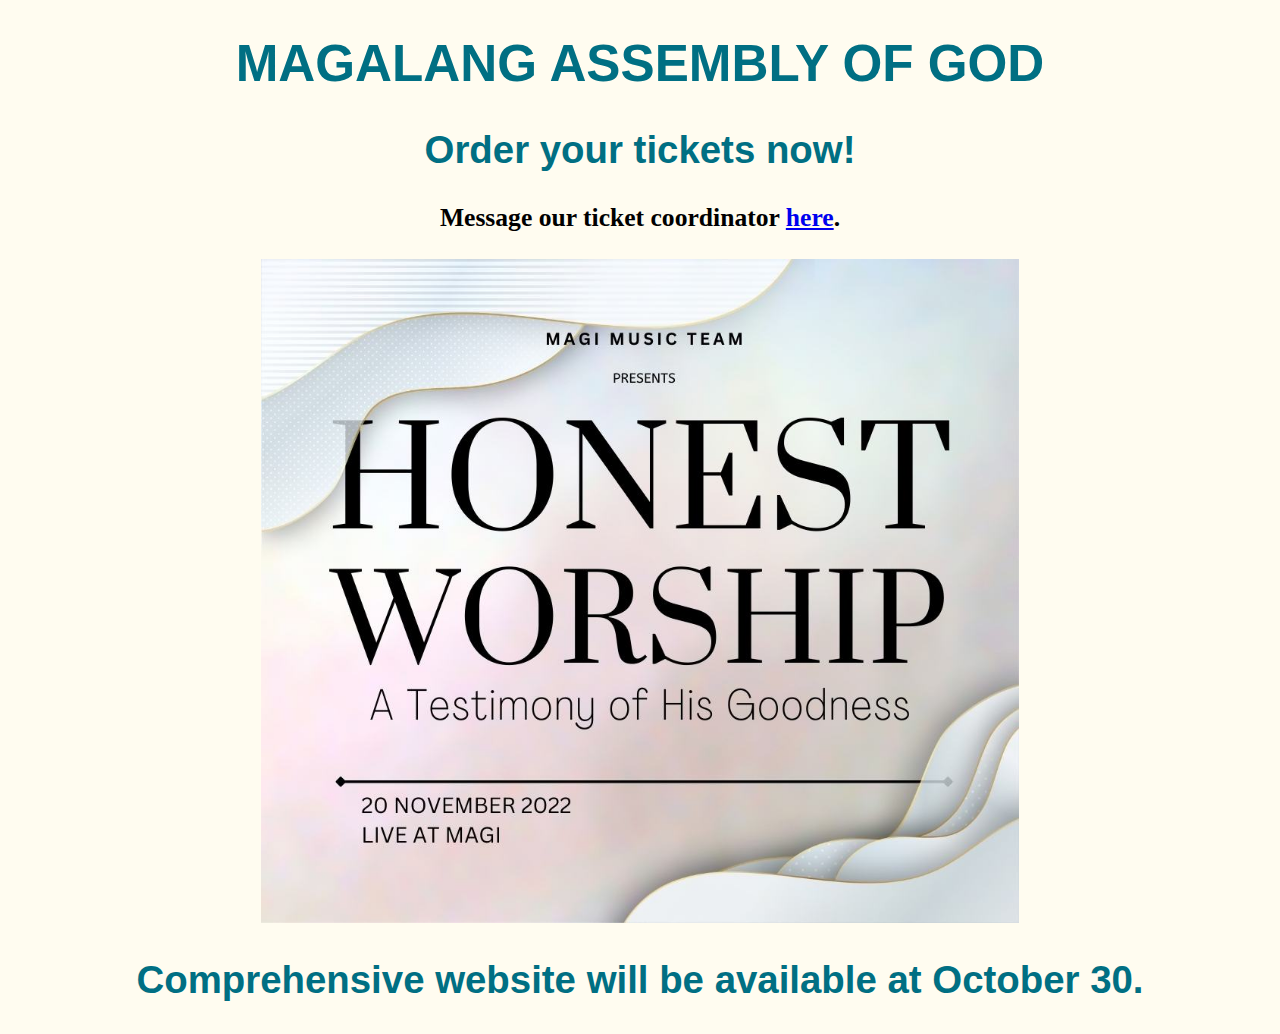
==== index.html @ 2e5ca47b "initial links" ====
<!DOCTYPE html>
<html lang="en">
<head>
  <link rel="stylesheet" href="styles.css">
  <link rel="icon" type="image/x-icon" href="./home page assets/favicon.ico">
  <meta http-equiv="X-UA-Compatible" content="IE=edge">
  <meta charset="UTF-8" name="viewport" content="width=device-width, initial-scale=1.0">
  <title>Magalang A/G</title>
</head>
<body>
    <h1>MAGALANG ASSEMBLY OF GOD</h1>
    <h2>Order your tickets now!</h2>
    <h3>Message our ticket coordinator <a href="https://www.facebook.com/syrah.sagun" target="_blank">here</a>.</h3>
    <p style="text-align:center;"><img src="./home page assets/concert.jpg" alt="concert title poster" style="max-width: 60%;height: auto;"></p>
    <h2>Comprehensive website will be available at October 30.</h2>
</body>
</html>
---- styles.css ----
body {
    background-color: rgb(255, 252, 240);
}

h1 {
    text-align: center;
    font-family: Arial, Helvetica, sans-serif;
    color: rgb(0, 111, 131);
    font-size: 4vmax;
    max-height: min-content;
    padding-top: 0%;
}

h2 {
    text-align: center;
    font-family: Arial, Helvetica, sans-serif;
    color: rgb(0, 111, 131);
    font-size: 3vmax;
}

h3 {
    text-align: center;
    font-family:'Times New Roman', Times, serif;
    font-size: 2vmax;
}
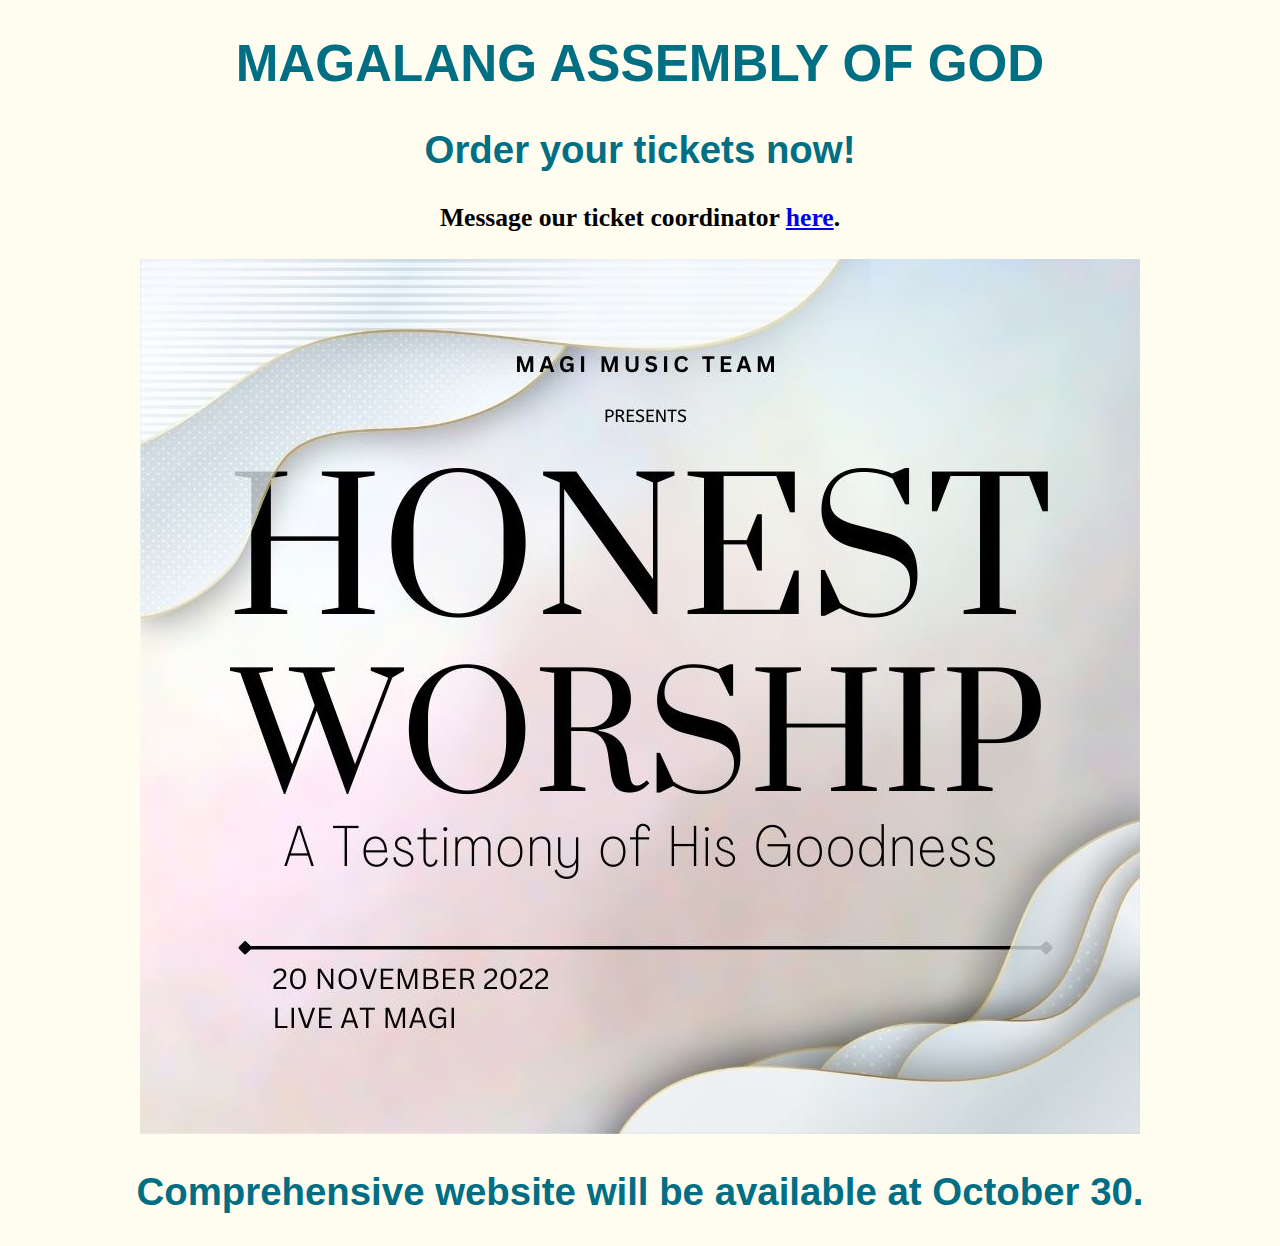
==== commit 55900c70: "resizing concert photo" ====
--- a/index.html
+++ b/index.html
@@ -11,7 +11,7 @@
     <h1>MAGALANG ASSEMBLY OF GOD</h1>
     <h2>Order your tickets now!</h2>
     <h3>Message our ticket coordinator <a href="https://www.facebook.com/syrah.sagun" target="_blank">here</a>.</h3>
-    <p style="text-align:center;"><img src="./home page assets/concert.jpg" alt="concert title poster" style="max-width: 60%;height: auto;"></p>
+    <p style="text-align:center;"><img src="./home page assets/concert.jpg" alt="concert title poster" style="max-width: 80%;height: auto;"></p>
     <h2>Comprehensive website will be available at October 30.</h2>
 </body>
 </html>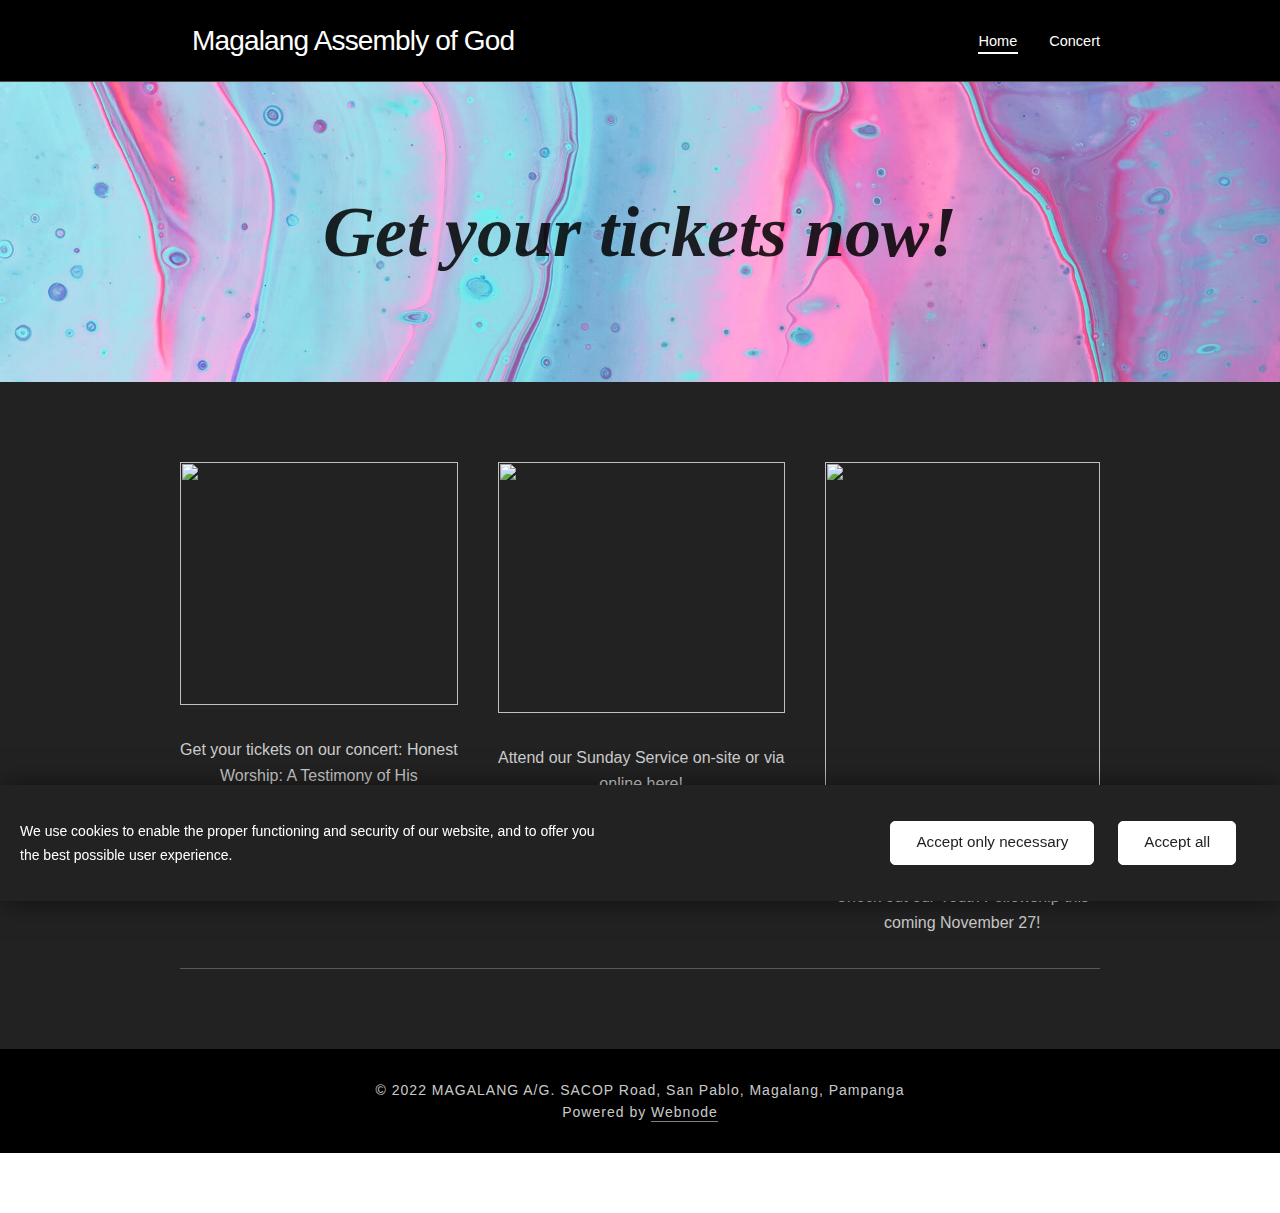
==== commit a18401b7: "webnode initial integration" ====
--- a/index.html
+++ b/index.html
@@ -1,17 +1,292 @@
 <!DOCTYPE html>
-<html lang="en">
-<head>
-  <link rel="stylesheet" href="styles.css">
-  <link rel="icon" type="image/x-icon" href="./home page assets/favicon.ico">
-  <meta http-equiv="X-UA-Compatible" content="IE=edge">
-  <meta charset="UTF-8" name="viewport" content="width=device-width, initial-scale=1.0">
-  <title>Magalang A/G</title>
-</head>
-<body>
-    <h1>MAGALANG ASSEMBLY OF GOD</h1>
-    <h2>Order your tickets now!</h2>
-    <h3>Message our ticket coordinator <a href="https://www.facebook.com/syrah.sagun" target="_blank">here</a>.</h3>
-    <p style="text-align:center;"><img src="./home page assets/concert.jpg" alt="concert title poster" style="max-width: 80%;height: auto;"></p>
-    <h2>Comprehensive website will be available at October 30.</h2>
-</body>
-</html>+<!-- saved from url=(0034)https://magalang-a-g.webnode.page/ -->
+<html class="js sizes srcset pc webpalpha webp webp-alpha webp-animation webp-lossless" prefix="og: https://ogp.me/ns#" lang="en"><head><meta http-equiv="Content-Type" content="text/html; charset=UTF-8"><link rel="preconnect" href="https://d1di2lzuh97fh2.cloudfront.net/" crossorigin=""><link rel="preconnect" href="https://fonts.gstatic.com/" crossorigin=""><link rel="icon" href="https://d1di2lzuh97fh2.cloudfront.net/files/2d/2di/2div3h.svg?ph=beb820849d" type="image/svg+xml" sizes="any"><link rel="icon" href="https://d1di2lzuh97fh2.cloudfront.net/files/07/07f/07fzq8.svg?ph=beb820849d" type="image/svg+xml" sizes="16x16"><link rel="icon" href="https://d1di2lzuh97fh2.cloudfront.net/files/1j/1j3/1j3767.ico?ph=beb820849d"><link rel="apple-touch-icon" href="https://d1di2lzuh97fh2.cloudfront.net/files/1j/1j3/1j3767.ico?ph=beb820849d"><link rel="icon" href="https://d1di2lzuh97fh2.cloudfront.net/files/1j/1j3/1j3767.ico?ph=beb820849d">
+    <link rel="preconnect" href="https://use.typekit.net/" crossorigin="">
+    <meta http-equiv="X-UA-Compatible" content="IE=edge">
+    <title></title>
+    <meta name="viewport" content="width=device-width,initial-scale=1,viewport-fit=cover">
+    <meta name="msapplication-tap-highlight" content="no">
+    <link href="./magalang-a-g.webnode.page_files/01jdub.css" rel="stylesheet">
+    <link href="./magalang-a-g.webnode.page_files/2n7sbq.css" media="screen and (min-width:37.5em)" rel="stylesheet">
+    <link href="./magalang-a-g.webnode.page_files/40gzha.css" rel="stylesheet">
+    <link href="./magalang-a-g.webnode.page_files/1fw25g.css" media="screen and (min-width:37.5em)" rel="stylesheet">
+    <link href="./magalang-a-g.webnode.page_files/0smdfu.css" media="print" rel="stylesheet">
+    <link rel="stylesheet" href="./magalang-a-g.webnode.page_files/2a8579.css" data-wnd_color_scheme_file=""><link rel="stylesheet" href="./magalang-a-g.webnode.page_files/10twrm.css" data-wnd_color_scheme_desktop_file="" media="screen and (min-width:37.5em)"><link rel="stylesheet" href="./magalang-a-g.webnode.page_files/2rdzz2.css" data-wnd_additive_color_file=""><link rel="stylesheet" href="./magalang-a-g.webnode.page_files/08as3i.css" data-wnd_typography_file=""><link rel="stylesheet" href="./magalang-a-g.webnode.page_files/3ulejo.css" data-wnd_typography_desktop_file="" media="screen and (min-width:37.5em)"><script>function loadDesktopCSS(){if(!desktopStylesLoaded&&window.innerWidth>=600){for(var e=0,d=document.querySelectorAll('head > link[href*="css"][media="screen and (min-width:37.5em)"]');e<d.length;e++)d[e].removeAttribute("disabled");desktopStylesLoaded=!0}}var desktopStylesLoaded=!1;loadDesktopCSS(),window.addEventListener("resize",loadDesktopCSS)</script>
+    <link rel="stylesheet" href="./magalang-a-g.webnode.page_files/qxt1mdt.css">
+<link rel="preload stylesheet" href="https://d1di2lzuh97fh2.cloudfront.net/files/2a/2as/2aslzg.css?ph=beb820849d" as="style"><meta name="description" content="Get your tickets on our concert: Honest Worship: A Testimony of His Goodness!"><meta name="keywords" content=""><meta name="generator" content="Webnode 2"><meta name="apple-mobile-web-app-capable" content="yes"><meta name="apple-mobile-web-app-status-bar-style" content="black"><meta name="format-detection" content="telephone=no">
+
+<meta property="og:url" content="https://magalang-a-g.webnode.page/"><meta property="og:type" content="article"><meta property="og:description" content="Get your tickets on our concert: Honest Worship: A Testimony of His Goodness!"><meta property="og:image" content="https://beb820849d.cbaul-cdnwnd.com/993fa27e1828ef05e10710525726c12c/200000008-e4a70e4a71/700/concert.jpg?ph=beb820849d"><meta property="og:article:published_time" content="2022-11-14T00:00:00+0100"><meta name="robots" content="noindex,nofollow"><link rel="canonical" href="https://magalang-a-g.webnode.page/"><script>window.checkAndChangeSvgColor=function(c){try{var a=document.getElementById(c);if(a){c=[["border","borderColor"],["outline","outlineColor"],["color","color"]];for(var h,b,d,f=[],e=0,m=c.length;e<m;e++)if(h=window.getComputedStyle(a)[c[e][1]].replace(/\s/g,"").match(/^rgb[a]?\(([0-9]{1,3}),([0-9]{1,3}),([0-9]{1,3})/i)){b="";for(var g=1;3>=g;g++)b+=("0"+parseInt(h[g],10).toString(16)).slice(-2);"0"===b.charAt(0)&&(d=parseInt(b.substr(0,2),16),d=Math.max(16,d),b=d.toString(16)+b.slice(-4));f.push(c[e][0]+"="+b)}if(f.length){var k=a.getAttribute("data-src"),l=k+(0>k.indexOf("?")?"?":"&")+f.join("&");a.src!=l&&(a.src=l,a.outerHTML=a.outerHTML)}}}catch(n){}};</script></head>
+<body class="l layout wt-home ac-h ac-i l-default l-d-none b-btn-sq b-btn-s-l b-btn-dn b-btn-bw-1 img-d-n img-t-o img-h-z line-solid b-e-ds lbox-d c-s-n wnd-free-bar-fixed wnd-fe desktop mm-mono">
+
+<div class="wnd-page l-page cs-gray ac-none t-btn-fw-l t-nav-fw-l t-pd-fw-l">
+    <div id="wrapper" class="l-w t cf t-38">
+        <div class="l-bg cf">
+            <div class="s-bg-l">
+                
+                
+            </div>
+            <div class="s-bg-l s-bg-lo"></div>
+        </div>
+        <header class="l-h cf">
+            <div class="sw section-wrapper cf">
+	<div class="sw-c section-wrapper-content cf"><section class="s s-hn s-hn-default wnd-mt-classic wnd-na-c logo-classic sc-m wnd-background-solid wnd-w-narrow wnd-nh-m hm-hidden wnd-nav-border wnd-nav-sticky menu-default-underline-grow">
+	<div class="s-w">
+		<div class="s-o">
+
+			<div class="s-bg">
+				<div class="s-bg-l wnd-background-solid" style="background-color:#000000">
+                    
+					
+				</div>
+				<div class="s-bg-l s-bg-lo"></div>
+			</div>
+
+			<div class="h-w h-f wnd-fixed" style="top: 0px; position: static;">
+
+				<div class="n-l">
+					<div class="s-c">
+						<div class="logo-block">
+							<div class="b b-l logo logo-default logo-nb brandon-grotesque logo-28 wnd-logo-with-text wnd-iar-1-1 b-ls-l" id="wnd_LogoBlock_829338160" data-wnd_mvc_type="wnd.fe.LogoBlock">
+	<div class="b-l-c logo-content">
+		
+
+			<div class="b-l-image logo-image">
+				<div class="b-l-image-w logo-image-cell">
+                    <picture><source type="image/webp" srcset="https://beb820849d.cbaul-cdnwnd.com/993fa27e1828ef05e10710525726c12c/200000003-1ac1e1ac20/450/ag%20logo.webp?ph=beb820849d 450w, https://beb820849d.cbaul-cdnwnd.com/993fa27e1828ef05e10710525726c12c/200000003-1ac1e1ac20/700/ag%20logo.webp?ph=beb820849d 500w, https://beb820849d.cbaul-cdnwnd.com/993fa27e1828ef05e10710525726c12c/200000003-1ac1e1ac20/ag%20logo.webp?ph=beb820849d 500w" sizes="(min-width: 600px) 450px, (min-width: 360px) calc(100vw * 0.8), 100vw"><img src="./magalang-a-g.webnode.page_files/ag logo.png" alt="" width="500" height="500" class="wnd-logo-img"></picture>
+				</div>
+			</div>
+
+			
+
+			<div class="b-l-br logo-br"></div>
+
+			<div class="b-l-text logo-text-wrapper">
+				<div class="b-l-text-w logo-text">
+					<span class="b-l-text-c logo-text-cell">Magalang Assembly of God</span>
+				</div>
+			</div>
+
+		
+	</div>
+</div>
+						</div>
+						<div class="cart-and-mobile">
+							
+
+                            
+
+							<div id="menu-mobile">
+								<a href="https://magalang-a-g.webnode.page/#" id="menu-submit"><span></span>Menu</a>
+							</div>
+						</div>
+
+						<div id="menu-slider">
+							<div id="menu-block">
+								<nav id="menu" data-align="centered" class="centered" data-type="sliding"><div class="menu-font menu-wrapper">
+	<a href="https://magalang-a-g.webnode.page/#" class="menu-close" rel="nofollow" title="Close Menu"></a>
+	<ul class="level-1">
+		<li class="wnd-active wnd-homepage">
+			<a class="menu-item" href="https://agmagalang.live"><span class="menu-item-text">Home</span></a>
+			
+		</li><li>
+			<a class="menu-item" href="https://concert.agmagalang.live"><span class="menu-item-text">Concert</span></a>
+			
+		</li>
+	</ul>
+	<span class="more-text">More</span>
+</div></nav>
+							</div>
+						</div>
+
+					</div>
+				</div>
+
+			</div>
+
+		</div>
+	</div>
+</section></div>
+</div>
+        </header>
+        <main class="l-m cf">
+            <div class="sw section-wrapper cf">
+	<div class="sw-c section-wrapper-content cf"><section class="s s-hm s-hm-hidden wnd-h-hidden cf sc-w   hn-default"></section><section class="s s-hc s-hc-claim cf sc-ml wnd-background-image  wnd-w-default wnd-s-normal wnd-hh-auto wnd-p-cc">
+	<div class="s-w cf">
+		<div class="s-o cf">
+			<div class="s-bg cf">
+				<div class="s-bg-l wnd-background-image fx-none bgpos-center-center bgatt-scroll">
+                    <picture><img src="./magalang-a-g.webnode.page_files/3k409z.jpg" width="1920" height="1194" alt="" loading="lazy"></picture>
+					
+				</div>
+				<div class="s-bg-l s-bg-lo"></div>
+			</div>
+			<div class="s-c cf">
+				<div class="s-hc-c">
+					<h1 class="s-hc-claim claim i-a"><span class="sit b claim-default claim-nb literata claim-72">
+	<span class="sit-w"><span class="sit-c"><strong><em>Get your tickets now!</em></strong></span></span>
+</span></h1>
+				</div>
+			</div>
+		</div>
+	</div>
+</section><section class="s s-basic cf sc-d   wnd-w-narrow wnd-s-normal wnd-h-auto">
+	<div class="s-w cf">
+		<div class="s-o cf">
+			<div class="s-bg cf">
+				<div class="s-bg-l">
+                    
+					
+				</div>
+				<div class="s-bg-l s-bg-lo"></div>
+			</div>
+			<div class="s-c cf">
+				<div class="content ez cf">
+	<div class="ez-c"><div class="column-wrapper cw cf">
+	<div class="cw-c cf"><div class="column-content c cf pr pr-0 pr-150" style="width:33.093%;">
+	<div class="c-c cf"><div class="b-img b-img-link b b-s cf wnd-orientation-landscape wnd-type-image img-s-n" style="margin-left:0;margin-right:0;" id="wnd_ImageBlock_201312616">
+    <a class="b-img-a" title="" href="https://magalang-a-g.webnode.page/concert/">
+        <div class="b-img-w">
+            <div class="b-img-c" style="padding-bottom:87.5%;text-align:center;">
+                <picture><source type="image/webp" srcset="https://beb820849d.cbaul-cdnwnd.com/993fa27e1828ef05e10710525726c12c/200000009-3336b3336c/450/concert.webp?ph=beb820849d 450w, https://beb820849d.cbaul-cdnwnd.com/993fa27e1828ef05e10710525726c12c/200000009-3336b3336c/700/concert.webp?ph=beb820849d 700w, https://beb820849d.cbaul-cdnwnd.com/993fa27e1828ef05e10710525726c12c/200000009-3336b3336c/concert.webp?ph=beb820849d 1000w" sizes="(min-width: 600px) calc(100vw * 0.5), 100vw"><img id="wnd_ImageBlock_201312616_img" src="./magalang-a-g.webnode.page_files/concert.jpg" alt="" width="1000" height="875" loading="lazy" style="top:0%;left:0%;width:100%;height:100%;position:absolute;"></picture>
+				<div class="b-img-embed">
+					</div>
+			</div>
+            <div class="b-img-t"></div>
+	    </div>
+    </a>
+</div><div class="b b-text cf">
+	<div class="b-c b-text-c b-s b-s-t60 b-s-b60 b-cs cf"><p class="wnd-align-center">Get your tickets on our concert: Honest Worship: A Testimony of His Goodness!&nbsp;<br></p></div>
+</div></div>
+</div><div class="column-content c cf pr pr-0 pr-150 pr-320" style="width:34.053%;">
+	<div class="c-c cf"><div class="b-img b-img-link b b-s cf wnd-orientation-landscape wnd-type-image img-s-n" style="margin-left:0;margin-right:0;" id="wnd_ImageBlock_766809331">
+    <a class="b-img-a" title="" href="https://www.facebook.com/MagalangAG/live_videos/" rel="nofollow" target="_blank">
+        <div class="b-img-w">
+            <div class="b-img-c" style="padding-bottom:87.5%;text-align:center;">
+                <picture><source type="image/webp" srcset="https://beb820849d.cbaul-cdnwnd.com/993fa27e1828ef05e10710525726c12c/200000013-0168501686/450/Sunday%20Worship.webp?ph=beb820849d 450w, https://beb820849d.cbaul-cdnwnd.com/993fa27e1828ef05e10710525726c12c/200000013-0168501686/700/Sunday%20Worship.webp?ph=beb820849d 700w, https://beb820849d.cbaul-cdnwnd.com/993fa27e1828ef05e10710525726c12c/200000013-0168501686/Sunday%20Worship.webp?ph=beb820849d 1920w" sizes="(min-width: 600px) calc(100vw * 0.5), 100vw"><img id="wnd_ImageBlock_766809331_img" src="./magalang-a-g.webnode.page_files/Sunday Worship.jpg" alt="" width="1920" height="1680" loading="lazy" style="top:0%;left:0%;width:100%;height:100%;position:absolute;"></picture>
+				<div class="b-img-embed">
+					</div>
+			</div>
+            <div class="b-img-t"></div>
+	    </div>
+    </a>
+</div><div class="b b-text cf">
+	<div class="b-c b-text-c b-s b-s-t60 b-s-b60 b-cs cf"><p class="wnd-align-center">Attend our Sunday Service on-site or via online here!<br></p></div>
+</div></div>
+</div><div class="column-content c cf pr pr-0 pr-150" style="width:32.854%;">
+	<div class="c-c cf"><div class="b-img b-img-default b b-s cf wnd-orientation-portrait wnd-type-image img-s-n" style="margin-left:0;margin-right:0;" id="wnd_ImageBlock_97425366">
+	<div class="b-img-w">
+		<div class="b-img-c" style="padding-bottom:141.49%;text-align:center;">
+            <picture><source type="image/webp" srcset="https://beb820849d.cbaul-cdnwnd.com/993fa27e1828ef05e10710525726c12c/200000015-6e6156e617/450/Fellowship.webp?ph=beb820849d 318w, https://beb820849d.cbaul-cdnwnd.com/993fa27e1828ef05e10710525726c12c/200000015-6e6156e617/700/Fellowship.webp?ph=beb820849d 495w, https://beb820849d.cbaul-cdnwnd.com/993fa27e1828ef05e10710525726c12c/200000015-6e6156e617/Fellowship.webp?ph=beb820849d 1357w" sizes="(min-width: 600px) calc(100vw * 0.5), 100vw"><img id="wnd_ImageBlock_97425366_img" src="./magalang-a-g.webnode.page_files/Fellowship.jpg" alt="" width="1357" height="1920" loading="lazy" style="top:0%;left:0%;width:100%;height:100%;position:absolute;"></picture>
+			<div class="b-img-embed">
+				</div>
+		</div>
+		<div class="b-img-t"></div>
+	</div>
+</div><div class="b b-text cf">
+	<div class="b-c b-text-c b-s b-s-t60 b-s-b60 b-cs cf"><p class="wnd-align-center">Check out our Youth Fellowship this coming November 27!</p></div>
+</div></div>
+</div></div>
+</div><div class="b b-s b-hr-line line-auto">
+	<hr class="line-style line-color">
+</div></div>
+</div>
+			</div>
+		</div>
+	</div>
+</section></div>
+</div>
+        </main>
+        <footer class="l-f cf">
+            <div class="sw section-wrapper cf">
+	<div class="sw-c section-wrapper-content cf"><section data-wn-border-element="s-f-border" class="s s-f s-f-basic s-f-simple sc-m wnd-background-solid  wnd-w-narrow wnd-s-higher">
+	<div class="s-w">
+		<div class="s-o">
+			<div class="s-bg">
+				<div class="s-bg-l wnd-background-solid" style="background-color:#000000">
+                    
+					
+				</div>
+				<div class="s-bg-l s-bg-lo"></div>
+			</div>
+			<div class="s-c s-f-l-w s-f-border">
+				<div class="s-f-l b-s b-s-t0 b-s-b0">
+					<div class="s-f-l-c s-f-l-c-first">
+						<div class="s-f-cr"><span class="it b inline-text link">
+	<span class="it-c">© 2022&nbsp;MAGALANG A/G. SACOP Road, San Pablo, Magalang, Pampanga</span>
+</span></div>
+						<div class="s-f-sf"><span class="sf b">
+<span class="sf-content sf-c link">Powered by <a href="https://www.webnode.com/?utm_source=text&amp;utm_medium=footer&amp;utm_campaign=free2&amp;utm_content=wnd2" rel="noopener nofollow" target="_blank">Webnode</a></span>
+</span></div>
+					</div>
+					<div class="s-f-l-c s-f-l-c-last">
+						<div class="s-f-lang lang-select cf">
+	
+</div>
+					</div>
+                    <div class="s-f-l-c s-f-l-c-currency">
+                        <div class="s-f-ccy ccy-select cf">
+	
+</div>
+                    </div>
+				</div>
+			</div>
+		</div>
+	</div>
+</section></div>
+</div>
+        </footer>
+    </div>
+</div>
+<section class="cb cb-dark" id="cookiebar" style="display:none;">
+	<div class="cb-basic cb-scrollable open">
+		<div class="cb-basic-c">
+			<div class="cb-text">
+				<p>We use cookies to enable the proper functioning and security of our website, and to offer you the best possible user experience.</p>
+			</div>
+			<div class="cb-buttons">
+				<button class="cb-button cb-close-basic" data-action="accept-necessary">
+					<span class="cb-button-content">Accept only necessary</span>
+				</button>
+				<button class="cb-button cb-close-basic" data-action="accept-all">
+					<span class="cb-button-content">Accept all</span>
+				</button>
+				<button class="cb-button cb-button-text cb-button-advanced">
+					<span class="cb-button-content"></span>
+				</button>
+			</div>
+		</div>
+	</div>
+	<div class="cb-advanced close">
+		<div class="cb-advanced-c">
+			<div class="cb-advanced-text">
+				<h3 class="cb-advanced-title">Advanced settings</h3>
+				<p>You can customize your cookie preferences here. Enable or disable the following categories and save your selection.</p>
+			</div>
+			<div class="cb-advanced-options cb-scrollable">
+				<div class="cb-advanced-option">
+					<label class="cb-advanced-option-label" for="necessary">Essential cookies</label>
+					<input type="checkbox" id="necessary" name="necessary" readonly="readonly" disabled="disabled" checked="checked">
+					<div class="cb-advanced-checkbox"></div>
+					<div class="cb-advanced-option-text"></div>
+				</div>
+			</div>
+			<div>
+				<button class="cb-button cb-save-advanced" data-action="advanced-save">
+					<span class="cb-button-content">Save</span>
+				</button>
+			</div>
+			<a href="https://magalang-a-g.webnode.page/#" rel="nofollow" class="cb-close cb-close-advanced" data-action="close"></a>
+		</div>
+	</div>
+</section>
+
+<script>!function(){if(0==document.getElementsByClassName("wnd-cms").length)for(var e=document.getElementsByClassName("column-content"),s=0;s<e.length;s++){var t=e[s].querySelector("div"),l=t.getElementsByClassName("b-text-c");void 0!=l[0]&&t.firstChild==t.lastChild&&""===l[0].innerText&&(e[s].classList?e[s].classList.add("column-empty"):(e[s].classList?e[s].classList.contains("column-empty"):new RegExp("\\bcolumn-empty\\b").test(e[s].className))&&(e[s].className+=" column-empty"))}}()</script>
+<script type="module" src="./magalang-a-g.webnode.page_files/3m7pnl.js.download"></script>
+<script src="./magalang-a-g.webnode.page_files/lang.en.1003.js.download" crossorigin="anonymous"></script><script src="./magalang-a-g.webnode.page_files/compiled.multi.2-1420.js.download" crossorigin="anonymous"></script><script>var wnd = wnd || {};wnd.$data = {"image_content_items":{"wnd_ThumbnailBlock_1":{"id":"wnd_ThumbnailBlock_1","type":"wnd.pc.ThumbnailBlock"},"wnd_HeaderSection_header_main_885868309":{"id":"wnd_HeaderSection_header_main_885868309","type":"wnd.pc.HeaderSection"},"wnd_ImageBlock_103151331":{"id":"wnd_ImageBlock_103151331","type":"wnd.pc.ImageBlock"},"wnd_Section_heading_778285180":{"id":"wnd_Section_heading_778285180","type":"wnd.pc.Section"},"wnd_Section_three_cols_image_232736808":{"id":"wnd_Section_three_cols_image_232736808","type":"wnd.pc.Section"},"wnd_ImageBlock_766809331":{"id":"wnd_ImageBlock_766809331","type":"wnd.pc.ImageBlock"},"wnd_ImageBlock_201312616":{"id":"wnd_ImageBlock_201312616","type":"wnd.pc.ImageBlock"},"wnd_ImageBlock_97425366":{"id":"wnd_ImageBlock_97425366","type":"wnd.pc.ImageBlock"},"wnd_LogoBlock_829338160":{"id":"wnd_LogoBlock_829338160","type":"wnd.pc.LogoBlock"},"wnd_FooterSection_footer_428245289":{"id":"wnd_FooterSection_footer_428245289","type":"wnd.pc.FooterSection"}},"svg_content_items":{"wnd_ImageBlock_103151331":{"id":"wnd_ImageBlock_103151331","type":"wnd.pc.ImageBlock"},"wnd_ImageBlock_766809331":{"id":"wnd_ImageBlock_766809331","type":"wnd.pc.ImageBlock"},"wnd_ImageBlock_201312616":{"id":"wnd_ImageBlock_201312616","type":"wnd.pc.ImageBlock"},"wnd_ImageBlock_97425366":{"id":"wnd_ImageBlock_97425366","type":"wnd.pc.ImageBlock"},"wnd_LogoBlock_829338160":{"id":"wnd_LogoBlock_829338160","type":"wnd.pc.LogoBlock"}},"content_items":[],"project_info":{"isMultilanguage":false,"isMulticurrency":false,"eshop_tax_enabled":"1","country_code":"ph","contact_state":"","eshop_tax_type":"VAT","eshop_discounts":false}};</script><script>wnd.$system = {"fileSystemType":"aws_s3","localFilesPath":"https:\/\/magalang-a-g.webnode.page\/_files\/","awsS3FilesPath":"https:\/\/beb820849d.cbaul-cdnwnd.com\/993fa27e1828ef05e10710525726c12c\/","staticFiles":"https:\/\/d1di2lzuh97fh2.cloudfront.net\/files","isCms":false,"staticCDNServers":["https:\/\/d1di2lzuh97fh2.cloudfront.net\/"],"fileUploadAllowExtension":["jpg","jpeg","jfif","png","gif","bmp","ico","svg","webp","tiff","pdf","doc","docx","ppt","pptx","pps","ppsx","odt","xls","xlsx","txt","rtf","mp3","wma","wav","ogg","amr","flac","m4a","3gp","avi","wmv","mov","mpg","mkv","mp4","mpeg","m4v","swf","gpx","stl","csv","xml","txt","dxf","dwg","iges","igs","step","stp","avif"],"maxUserFormFileLimit":4194304,"frontendLanguage":"en","backendLanguage":"en","frontendLanguageId":"1","page":{"id":200000148,"identifier":"home","template":{"id":200000007,"styles":{"typography":"t-38","scheme":"cs-gray","additiveColor":"ac-none","acHeadings":true,"acSubheadings":false,"acIcons":true,"acOthers":false,"acMenu":false,"imageStyle":"img-d-n","imageHover":"img-h-z","imageTitle":"img-t-o","buttonStyle":"b-btn-sq","buttonSize":"b-btn-s-l","buttonDecoration":"b-btn-dn","buttonBorders":"b-btn-bw-1","lineStyle":"line-solid","eshopGridItemStyle":"b-e-ds","formStyle":"default","menuType":"","menuStyle":"menu-default-underline-grow","lightboxStyle":"lbox-d","columnSpaces":"c-s-n","sectionColor":"","sectionWidth":"wnd-w-narrow","sectionSpace":"wnd-s-normal","layoutType":"l-default","layoutDecoration":"l-d-none","buttonWeight":"t-btn-fw-l","productWeight":"t-pd-fw-l","menuWeight":"t-nav-fw-l"}},"layout":"homepage","name":"Home","html_title":"","language":"en","langId":1,"isHomepage":true,"meta_description":"","meta_keywords":"","header_code":"","footer_code":"","styles":{"sectionColor":"sc-d","pageBased":{"navline":{"style":{"sectionColor":"sc-m","sectionWidth":"wnd-w-narrow","sectionHeight":"wnd-nh-l","background":{"default":{"type":"color","id":"ui_mt-#000000","color":"#000000","brightness":0}},"backgroundSettings":{"default":{"id":"ui_mt-#000000","color":"#000000","brightness":0,"mediaType":"solidColors"}}}}}},"countFormsEntries":[]},"listingsPrefix":"\/l\/","productPrefix":"\/p\/","cartPrefix":"\/cart\/","checkoutPrefix":"\/checkout\/","searchPrefix":"\/search\/","isCheckout":false,"isEshop":false,"isProductDetail":false,"isListingDetail":false,"listing_page":[],"hasEshopAnalytics":false,"gTagId":null,"gAdsId":null,"format":{"be":{"DATE_TIME":{"mask":"%d\/%m\/%Y %H:%M","regexp":"^(((0?[1-9]|[1,2][0-9]|3[0,1])\\\/(0?[1-9]|1[0-2])\\\/[0-9]{1,4})(( [0-1][0-9]| 2[0-3]):[0-5][0-9])?|(([0-9]{4}(0[1-9]|1[0-2])(0[1-9]|[1,2][0-9]|3[0,1])(0[0-9]|1[0-9]|2[0-3])[0-5][0-9][0-5][0-9])))?$"},"DATE":{"mask":"%d\/%m\/%Y","regexp":"^((0?[1-9]|[1,2][0-9]|3[0,1])\\\/(0?[1-9]|1[0-2])\\\/[0-9]{1,4})$"},"CURRENCY":{"mask":{"point":".","thousands":",","decimals":2,"mask":"%s","zerofill":true}}},"fe":{"DATE_TIME":{"mask":"%d\/%m\/%Y %H:%M","regexp":"^(((0?[1-9]|[1,2][0-9]|3[0,1])\\\/(0?[1-9]|1[0-2])\\\/[0-9]{1,4})(( [0-1][0-9]| 2[0-3]):[0-5][0-9])?|(([0-9]{4}(0[1-9]|1[0-2])(0[1-9]|[1,2][0-9]|3[0,1])(0[0-9]|1[0-9]|2[0-3])[0-5][0-9][0-5][0-9])))?$"},"DATE":{"mask":"%d\/%m\/%Y","regexp":"^((0?[1-9]|[1,2][0-9]|3[0,1])\\\/(0?[1-9]|1[0-2])\\\/[0-9]{1,4})$"},"CURRENCY":{"mask":{"point":".","thousands":",","decimals":2,"mask":"%s","zerofill":true}}}},"e_product":null,"listing_item":null,"feReleasedFeatures":{"projectFreeBarFixed":true,"projectFreeBarFixedButton":false,"projectFreeBarFixedButtonDark":false,"projectFreeBarV4":false},"labels":{"invoicesGenerator.W2EshopInvoice.alreadyPayed":"Do not pay! - Already paid","invoicesGenerator.W2EshopInvoice.amount":"Quantity:","invoicesGenerator.W2EshopInvoice.contactInfo":"Contact information:","invoicesGenerator.W2EshopInvoice.couponCode":"Coupon code:","invoicesGenerator.W2EshopInvoice.customer":"Customer:","invoicesGenerator.W2EshopInvoice.dateOfIssue":"Date issued:","invoicesGenerator.W2EshopInvoice.dateOfTaxableSupply":"Date of taxable supply:","invoicesGenerator.W2EshopInvoice.dic":"VAT Reg No:","invoicesGenerator.W2EshopInvoice.discount":"Discount","invoicesGenerator.W2EshopInvoice.dueDate":"Due date:","invoicesGenerator.W2EshopInvoice.email":"Email:","invoicesGenerator.W2EshopInvoice.filenamePrefix":"Invoice-","invoicesGenerator.W2EshopInvoice.fiscalCode":"Fiscal code:","invoicesGenerator.W2EshopInvoice.freeShipping":"Free shipping","invoicesGenerator.W2EshopInvoice.ic":"Company ID:","invoicesGenerator.W2EshopInvoice.invoiceNo":"Invoice number","invoicesGenerator.W2EshopInvoice.invoiceNoTaxed":"Invoice - Tax invoice number","invoicesGenerator.W2EshopInvoice.notVatPayers":"Not VAT registered","invoicesGenerator.W2EshopInvoice.orderNo":"Order number:","invoicesGenerator.W2EshopInvoice.paymentPrice":"Payment method price:","invoicesGenerator.W2EshopInvoice.pec":"PEC:","invoicesGenerator.W2EshopInvoice.phone":"Phone:","invoicesGenerator.W2EshopInvoice.priceExTax":"Price excl. tax:","invoicesGenerator.W2EshopInvoice.priceIncludingTax":"Price incl. tax:","invoicesGenerator.W2EshopInvoice.product":"Product:","invoicesGenerator.W2EshopInvoice.productNr":"Product number:","invoicesGenerator.W2EshopInvoice.recipientCode":"Recipient code:","invoicesGenerator.W2EshopInvoice.shippingAddress":"Shipping address:","invoicesGenerator.W2EshopInvoice.shippingPrice":"Shipping price:","invoicesGenerator.W2EshopInvoice.subtotal":"Subtotal:","invoicesGenerator.W2EshopInvoice.sum":"Total:","invoicesGenerator.W2EshopInvoice.supplier":"Provider:","invoicesGenerator.W2EshopInvoice.tax":"Tax:","invoicesGenerator.W2EshopInvoice.total":"Total:","invoicesGenerator.W2EshopInvoice.web":"Web:","wnd.es.CheckoutShippingService.correiosDeliveryWithSpecialConditions":"CEP de destino est\u00e1 sujeito a condi\u00e7\u00f5es especiais de entrega pela ECT e ser\u00e1 realizada com o acr\u00e9scimo de at\u00e9 7 (sete) dias \u00fateis ao prazo regular.","wnd.es.CheckoutShippingService.correiosWithoutHomeDelivery":"CEP de destino est\u00e1 temporariamente sem entrega domiciliar. A entrega ser\u00e1 efetuada na ag\u00eancia indicada no Aviso de Chegada que ser\u00e1 entregue no endere\u00e7o do destinat\u00e1rio","wnd.es.ProductList.inventory.outOfStock":"Out of stock","wnd.fe.CheckoutSelectMethodZasilkovnaItem.change":"Change pick up point","wnd.fe.CheckoutSelectMethodZasilkovnaItem.choose":"Choose your pick up point","wnd.fe.CheckoutSelectMethodZasilkovnaItem.error":"Please select a pick up point","wnd.fe.CheckoutZipField.brInvalid":"Please enter valid ZIP code in format XXXXX-XXX","wnd.fe.CookieBar.message":"This website uses cookies to provide the necessary site functionality and to improve your experience. By using our website, you agree to our privacy policy.","wnd.fe.FeFooter.createWebsite":"Create your website for free!","wnd.fe.FormManager.error.file.notAllowedExtension":"File extension \u0022{EXTENSION}\u0022 is not allowed.","wnd.fe.FormManager.error.file.required":"Please choose a file to upload.","wnd.fe.FormManager.error.file.sizeExceeded":"Maximum size of the uploaded file is {SIZE} MB.","wnd.fe.FormManager.error.userChangePassword":"Passwords do not match","wnd.fe.FormManager.error.userLogin.inactiveAccount":"Your registration has not been approved yet, you cannot log in.","wnd.fe.FormManager.error.userLogin.invalidLogin":"Incorrect user name (email) or password!","wnd.fe.FreeBarBlock.buttonText":"Get started","wnd.fe.FreeBarBlock.longText":"This website was made with Webnode. \u003Cstrong\u003ECreate your own\u003C\/strong\u003E for free today!","wnd.fe.ListingData.shortMonthName.Apr":"Apr","wnd.fe.ListingData.shortMonthName.Aug":"Aug","wnd.fe.ListingData.shortMonthName.Dec":"Dec","wnd.fe.ListingData.shortMonthName.Feb":"Feb","wnd.fe.ListingData.shortMonthName.Jan":"Jan","wnd.fe.ListingData.shortMonthName.Jul":"Jul","wnd.fe.ListingData.shortMonthName.Jun":"Jun","wnd.fe.ListingData.shortMonthName.Mar":"Mar","wnd.fe.ListingData.shortMonthName.May":"May","wnd.fe.ListingData.shortMonthName.Nov":"Nov","wnd.fe.ListingData.shortMonthName.Oct":"Oct","wnd.fe.ListingData.shortMonthName.Sep":"Sep","wnd.fe.ShoppingCartManager.count.between2And4":"{COUNT} items","wnd.fe.ShoppingCartManager.count.moreThan5":"{COUNT} items","wnd.fe.ShoppingCartManager.count.one":"{COUNT} item","wnd.fe.ShoppingCartTable.label.itemsInStock":"Only {COUNT} pcs available in stock","wnd.fe.ShoppingCartTable.label.itemsInStock.between2And4":"Only {COUNT} pcs available in stock","wnd.fe.ShoppingCartTable.label.itemsInStock.moreThan5":"Only {COUNT} pcs available in stock","wnd.fe.ShoppingCartTable.label.itemsInStock.one":"Only {COUNT} pc available in stock","wnd.fe.ShoppingCartTable.label.outOfStock":"Out of stock","wnd.fe.UserBar.logOut":"Log Out","wnd.pc.BlogDetailPageZone.next":"Newer posts","wnd.pc.BlogDetailPageZone.previous":"Older posts","wnd.pc.ContactInfoBlock.placeholder.infoMail":"E.g. contact@example.com","wnd.pc.ContactInfoBlock.placeholder.infoPhone":"E.g. +44 020 1234 5678","wnd.pc.ContactInfoBlock.placeholder.infoText":"E.g. We are open every day from 9am to 6pm","wnd.pc.CookieBar.button.advancedClose":"Close","wnd.pc.CookieBar.button.advancedOpen":"Open advanced settings","wnd.pc.CookieBar.button.advancedSave":"Save","wnd.pc.CookieBar.link.disclosure":"Disclosure","wnd.pc.CookieBar.title.advanced":"Advanced settings","wnd.pc.CookieBar.title.option.functional":"Functional cookies","wnd.pc.CookieBar.title.option.marketing":"Marketing \/ third party cookies","wnd.pc.CookieBar.title.option.necessary":"Essential cookies","wnd.pc.CookieBar.title.option.performance":"Performance cookies","wnd.pc.FileBlock.download":"DOWNLOAD","wnd.pc.FormBlock.action.defaultMessage.text":"The form was submitted successfully.","wnd.pc.FormBlock.action.defaultMessage.title":"Thank you!","wnd.pc.FormBlock.action.invisibleCaptchaInfoText":"This site is protected by reCAPTCHA and the Google \u003Clink1\u003EPrivacy Policy\u003C\/link1\u003E and \u003Clink2\u003ETerms of Service\u003C\/link2\u003E apply.","wnd.pc.FormBlock.action.submitBlockedDisabledBecauseSiteSecurity":"This form entry cannot be submitted (the website owner blocked your area).","wnd.pc.FreeBarBlock.text":"Powered by","wnd.pc.ListingDetailPageZone.next":"Next","wnd.pc.ListingDetailPageZone.previous":"Previous","wnd.pc.ListingItemCopy.namePrefix":"Copy of","wnd.pc.Option.defaultText":"Other option","wnd.pc.PageCopy.namePrefix":"Copy of","wnd.pc.ProductAddToCartBlock.addToCart":"Add to cart","wnd.pc.ProductItem.button.viewDetail":"Product page","wnd.pc.ProductOptionGroupBlock.notSelected":"No variant selected","wnd.pc.ProductOutOfStockBlock.label":"Out of stock","wnd.pc.ProductPriceBlock.prefixText":"Starting at ","wnd.pc.ProductPriceBlock.suffixText":"","wnd.pc.ProductsZone.label.collections":"Categories","wnd.pc.ProductsZone.placeholder.noProductsInCategory":"This category is empty. Assign products to it or choose another category.","wnd.pc.ProductsZone.placeholder.title":"Products","wnd.pc.ProductsZoneModel.label.allCollections":"All products","wnd.pc.SearchBlock.allListingItems":"All blog posts","wnd.pc.SearchBlock.allPages":"All pages","wnd.pc.SearchBlock.allProducts":"All products","wnd.pc.SearchBlock.allResults":"Show all results","wnd.pc.SearchBlock.iconText":"Search","wnd.pc.SearchBlock.inputPlaceholder":"Search product...","wnd.pc.SearchBlock.noResults":"No results found","wnd.pc.SearchResultsZone.emptyResult":"There are no products matching your search. Please try using a different term.","wnd.pc.SearchResultsZone.foundProducts":"Products found:","wnd.pc.SearchResultsZone.listingItemsTitle":"Blog posts","wnd.pc.SearchResultsZone.pagesTitle":"Pages","wnd.pc.SearchResultsZone.productsTitle":"Products","wnd.pc.SearchResultsZone.title":"Search results for:","wnd.pc.ShoppingCartTable.label.checkout":"Checkout","wnd.pc.ShoppingCartTable.label.checkoutDisabled":"Checkout is currently not available (no shipping or payment method)","wnd.pc.ShoppingCartTable.label.checkoutDisabledBecauseSiteSecurity":"This order cannot be submitted (the store owner blocked your area).","wnd.pc.ShoppingCartTable.label.continue":"Continue shopping","wnd.pc.ShoppingCartTable.label.delete":"Delete","wnd.pc.ShoppingCartTable.label.item":"Product","wnd.pc.ShoppingCartTable.label.price":"Price","wnd.pc.ShoppingCartTable.label.quantity":"Quantity","wnd.pc.ShoppingCartTable.label.sum":"Total","wnd.pc.ShoppingCartTable.label.totalPrice":"Total","wnd.pc.ShoppingCartTable.placeholder.text":"You can change that! Pick something from the store.","wnd.pc.ShoppingCartTable.placeholder.title":"Your shopping cart is empty now.","wnd.pc.SystemFooterBlock.poweredByWebnode":"Powered by {START_LINK}Webnode{END_LINK}","wnd.pc.UserBar.logoutText":"Log out","wnd.pc.UserChangePasswordFormBlock.invalidRecoveryUrl":"The link for resetting your password has timed out. To get a new link, go to the page {START_LINK}Forgotten password{END_LINK}","wnd.pc.UserRecoveryFormBlock.action.defaultMessage.text":"The link that allows you to change your password has been sent to your inbox. If you haven't received this email, please check your spam folder.","wnd.pc.UserRecoveryFormBlock.action.defaultMessage.title":"The email with instructions has been sent.","wnd.pc.UserRegistrationFormBlock.action.defaultMessage.text":"Your registration is now awaiting approval. When your registration is approved, we will inform you via email.","wnd.pc.UserRegistrationFormBlock.action.defaultMessage.title":"Thank you for registering on our website.","wnd.pm.AddNewPagePattern.onlineStore":"Online store","wnd.ps.CookieBarSettingsForm.default.advancedMainText":"You can customize your cookie preferences here. Enable or disable the following categories and save your selection.","wnd.ps.CookieBarSettingsForm.default.captionAcceptAll":"Accept all","wnd.ps.CookieBarSettingsForm.default.captionAcceptNecessary":"Accept only necessary","wnd.ps.CookieBarSettingsForm.default.mainText":"We use cookies to enable the proper functioning and security of our website, and to offer you the best possible user experience."},"fontSubset":null};</script><script>wnd.trackerConfig = {
+					events: {"error":{"name":"Error"},"publish":{"name":"Publish page"},"open_premium_popup":{"name":"Open premium popup"},"upgrade_your_plan":{"name":"Upgrade your plan"},"ml_lock_page":{"name":"Lock access to page"},"ml_unlock_page":{"name":"Unlock access to page"},"ml_start_add_page_member_area":{"name":"Start - add page Member Area"},"ml_end_add_page_member_area":{"name":"End - add page Member Area"},"ml_show_activation_popup":{"name":"Show activation popup"},"ml_activation":{"name":"Member Login Activation"},"ml_deactivation":{"name":"Member Login Deactivation"},"ml_enable_require_approval":{"name":"Enable approve registration manually"},"ml_disable_require_approval":{"name":"Disable approve registration manually"},"ml_fe_member_registration":{"name":"Member Registration on FE"},"ml_fe_member_login":{"name":"Login Member"},"ml_fe_member_recovery":{"name":"Sent recovery email"},"ml_fe_member_change_password":{"name":"Change Password"},"undoredo_click_undo":{"name":"Undo\/Redo - click Undo"},"undoredo_click_redo":{"name":"Undo\/Redo - click Redo"},"add_page":{"name":"Page adding completed"},"change_page_order":{"name":"Change of page order"},"delete_page":{"name":"Page deleted"},"background_options_change":{"name":"Background setting completed"},"add_content":{"name":"Content adding completed"},"delete_content":{"name":"Content deleting completed"},"change_text":{"name":"Editing of text completed"},"add_image":{"name":"Image adding completed"},"add_photo":{"name":"Adding photo to galery completed"},"change_logo":{"name":"Logo changing completed"},"open_pages":{"name":"Open Pages"},"show_page_cms":{"name":"Show Page - CMS"},"new_section":{"name":"New section completed"},"delete_section":{"name":"Section deleting completed"},"add_video":{"name":"Video adding completed"},"add_maps":{"name":"Maps adding completed"},"add_button":{"name":"Button adding completed"},"add_file":{"name":"File adding completed"},"add_hr":{"name":"Horizontal line adding completed"},"delete_cell":{"name":"Cell deleting completed"},"delete_microtemplate":{"name":"Microtemplate deleting completed"},"add_blog_page":{"name":"Blog page adding completed"},"new_blog_post":{"name":"New blog post created"},"new_blog_recent_posts":{"name":"Blog recent posts list created"},"e_show_products_popup":{"name":"Show products popup"},"e_show_add_product":{"name":"Show add product popup"},"e_show_edit_product":{"name":"Show edit product popup"},"e_show_collections_popup":{"name":"Show collections manager popup"},"e_show_eshop_settings":{"name":"Show eshop settings popup"},"e_add_product":{"name":"Add product"},"e_edit_product":{"name":"Edit product"},"e_remove_product":{"name":"Remove product"},"e_bulk_show":{"name":"Bulk show products"},"e_bulk_hide":{"name":"Bulk hide products"},"e_bulk_remove":{"name":"Bulk remove products"},"e_move_product":{"name":"Order products"},"e_add_collection":{"name":"Add collection"},"e_rename_collection":{"name":"Rename collection"},"e_remove_collection":{"name":"Remove collection"},"e_add_product_to_collection":{"name":"Assign product to collection"},"e_remove_product_from_collection":{"name":"Unassign product from collection"},"e_move_collection":{"name":"Order collections"},"e_add_products_page":{"name":"Add products page"},"e_add_procucts_section":{"name":"Add products list section"},"e_add_products_content":{"name":"Add products list content block"},"e_change_products_zone_style":{"name":"Change style in products list"},"e_change_products_zone_collection":{"name":"Change collection in products list"},"e_show_products_zone_collection_filter":{"name":"Show collection filter in products list"},"e_hide_products_zone_collection_filter":{"name":"Hide collection filter in products list"},"e_show_product_detail_page":{"name":"Show product detail page"},"e_add_to_cart":{"name":"Add product to cart"},"e_remove_from_cart":{"name":"Remove product from cart"},"e_checkout_step":{"name":"From cart to checkout"},"e_finish_checkout":{"name":"Finish order"},"welcome_window_play_video":{"name":"Welcome window - play video"},"e_import_file":{"name":"Eshop - products import - file info"},"e_import_upload_time":{"name":"Eshop - products import - upload file duration"},"e_import_result":{"name":"Eshop - products import result"},"e_import_error":{"name":"Eshop - products import - errors"},"e_promo_blogpost":{"name":"Eshop promo - blogpost"},"e_promo_activate":{"name":"Eshop promo - activate"},"e_settings_activate":{"name":"Online store - activate"},"e_promo_hide":{"name":"Eshop promo - close"},"e_activation_popup_step":{"name":"Eshop activation popup - step"},"e_activation_popup_activate":{"name":"Eshop activation popup - activate"},"e_activation_popup_hide":{"name":"Eshop activation popup - close"},"e_deactivation":{"name":"Eshop deactivation"},"e_reactivation":{"name":"Eshop reactivation"},"e_variant_create_first":{"name":"Eshop - variants - add first variant"},"e_variant_add_option_row":{"name":"Eshop - variants - add option row"},"e_variant_remove_option_row":{"name":"Eshop - variants - remove option row"},"e_variant_activate_edit":{"name":"Eshop - variants - activate edit"},"e_variant_deactivate_edit":{"name":"Eshop - variants - deactivate edit"},"move_block_popup":{"name":"Move block - show popup"},"move_block_start":{"name":"Move block - start"},"publish_window":{"name":"Publish window"},"welcome_window_video":{"name":"Video welcome window"},"cookiebar_show":{"name":"Cookiebar was shown"},"cookiebar_accept_all":{"name":"User accepted all cookies"},"cookiebar_accept_necessary":{"name":"User accepted necessary cookies"}},
+					data: {"user":{"u":0,"p":45371662,"lc":"PH","t":"1"},"action":{"identifier":"","name":"","category":"project","platform":"WND2","version":"2-1420_2-1420"},"browser":{"url":"https:\/\/magalang-a-g.webnode.page\/","ua":"Mozilla\/5.0 (Windows NT 10.0; Win64; x64) AppleWebKit\/537.36 (KHTML, like Gecko) Chrome\/107.0.0.0 Safari\/537.36 Edg\/107.0.1418.42","referer_url":"https:\/\/magalang-a-g.cms.webnode.page\/","resolution":"","ip":"119.94.72.235"}},
+					urlPrefix: "https://events.webnode.com/projects/-/events/",
+					collection: "PROD",
+				}</script>
+
+</body></html>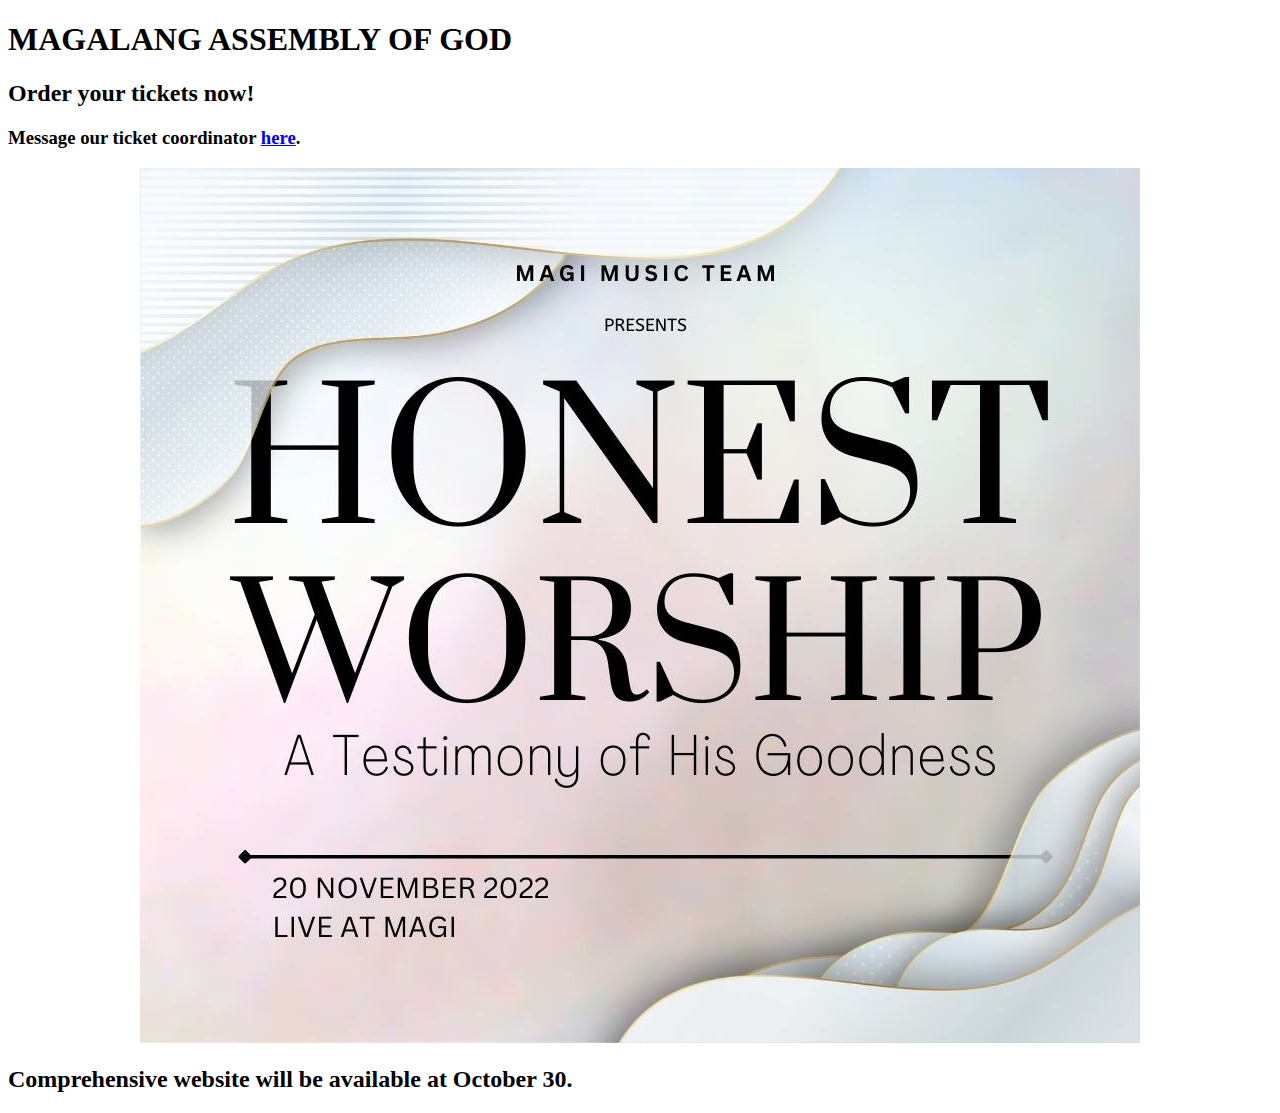
==== commit 1af8a232: "Merge branch 'oct-22-grand-release' of https://github.com/jabbytoot/jabbytoot.github.io into oct-22-" ====
--- a/index.html
+++ b/index.html
@@ -1,292 +1,17 @@
 <!DOCTYPE html>
-<!-- saved from url=(0034)https://magalang-a-g.webnode.page/ -->
-<html class="js sizes srcset pc webpalpha webp webp-alpha webp-animation webp-lossless" prefix="og: https://ogp.me/ns#" lang="en"><head><meta http-equiv="Content-Type" content="text/html; charset=UTF-8"><link rel="preconnect" href="https://d1di2lzuh97fh2.cloudfront.net/" crossorigin=""><link rel="preconnect" href="https://fonts.gstatic.com/" crossorigin=""><link rel="icon" href="https://d1di2lzuh97fh2.cloudfront.net/files/2d/2di/2div3h.svg?ph=beb820849d" type="image/svg+xml" sizes="any"><link rel="icon" href="https://d1di2lzuh97fh2.cloudfront.net/files/07/07f/07fzq8.svg?ph=beb820849d" type="image/svg+xml" sizes="16x16"><link rel="icon" href="https://d1di2lzuh97fh2.cloudfront.net/files/1j/1j3/1j3767.ico?ph=beb820849d"><link rel="apple-touch-icon" href="https://d1di2lzuh97fh2.cloudfront.net/files/1j/1j3/1j3767.ico?ph=beb820849d"><link rel="icon" href="https://d1di2lzuh97fh2.cloudfront.net/files/1j/1j3/1j3767.ico?ph=beb820849d">
-    <link rel="preconnect" href="https://use.typekit.net/" crossorigin="">
-    <meta http-equiv="X-UA-Compatible" content="IE=edge">
-    <title></title>
-    <meta name="viewport" content="width=device-width,initial-scale=1,viewport-fit=cover">
-    <meta name="msapplication-tap-highlight" content="no">
-    <link href="./magalang-a-g.webnode.page_files/01jdub.css" rel="stylesheet">
-    <link href="./magalang-a-g.webnode.page_files/2n7sbq.css" media="screen and (min-width:37.5em)" rel="stylesheet">
-    <link href="./magalang-a-g.webnode.page_files/40gzha.css" rel="stylesheet">
-    <link href="./magalang-a-g.webnode.page_files/1fw25g.css" media="screen and (min-width:37.5em)" rel="stylesheet">
-    <link href="./magalang-a-g.webnode.page_files/0smdfu.css" media="print" rel="stylesheet">
-    <link rel="stylesheet" href="./magalang-a-g.webnode.page_files/2a8579.css" data-wnd_color_scheme_file=""><link rel="stylesheet" href="./magalang-a-g.webnode.page_files/10twrm.css" data-wnd_color_scheme_desktop_file="" media="screen and (min-width:37.5em)"><link rel="stylesheet" href="./magalang-a-g.webnode.page_files/2rdzz2.css" data-wnd_additive_color_file=""><link rel="stylesheet" href="./magalang-a-g.webnode.page_files/08as3i.css" data-wnd_typography_file=""><link rel="stylesheet" href="./magalang-a-g.webnode.page_files/3ulejo.css" data-wnd_typography_desktop_file="" media="screen and (min-width:37.5em)"><script>function loadDesktopCSS(){if(!desktopStylesLoaded&&window.innerWidth>=600){for(var e=0,d=document.querySelectorAll('head > link[href*="css"][media="screen and (min-width:37.5em)"]');e<d.length;e++)d[e].removeAttribute("disabled");desktopStylesLoaded=!0}}var desktopStylesLoaded=!1;loadDesktopCSS(),window.addEventListener("resize",loadDesktopCSS)</script>
-    <link rel="stylesheet" href="./magalang-a-g.webnode.page_files/qxt1mdt.css">
-<link rel="preload stylesheet" href="https://d1di2lzuh97fh2.cloudfront.net/files/2a/2as/2aslzg.css?ph=beb820849d" as="style"><meta name="description" content="Get your tickets on our concert: Honest Worship: A Testimony of His Goodness!"><meta name="keywords" content=""><meta name="generator" content="Webnode 2"><meta name="apple-mobile-web-app-capable" content="yes"><meta name="apple-mobile-web-app-status-bar-style" content="black"><meta name="format-detection" content="telephone=no">
-
-<meta property="og:url" content="https://magalang-a-g.webnode.page/"><meta property="og:type" content="article"><meta property="og:description" content="Get your tickets on our concert: Honest Worship: A Testimony of His Goodness!"><meta property="og:image" content="https://beb820849d.cbaul-cdnwnd.com/993fa27e1828ef05e10710525726c12c/200000008-e4a70e4a71/700/concert.jpg?ph=beb820849d"><meta property="og:article:published_time" content="2022-11-14T00:00:00+0100"><meta name="robots" content="noindex,nofollow"><link rel="canonical" href="https://magalang-a-g.webnode.page/"><script>window.checkAndChangeSvgColor=function(c){try{var a=document.getElementById(c);if(a){c=[["border","borderColor"],["outline","outlineColor"],["color","color"]];for(var h,b,d,f=[],e=0,m=c.length;e<m;e++)if(h=window.getComputedStyle(a)[c[e][1]].replace(/\s/g,"").match(/^rgb[a]?\(([0-9]{1,3}),([0-9]{1,3}),([0-9]{1,3})/i)){b="";for(var g=1;3>=g;g++)b+=("0"+parseInt(h[g],10).toString(16)).slice(-2);"0"===b.charAt(0)&&(d=parseInt(b.substr(0,2),16),d=Math.max(16,d),b=d.toString(16)+b.slice(-4));f.push(c[e][0]+"="+b)}if(f.length){var k=a.getAttribute("data-src"),l=k+(0>k.indexOf("?")?"?":"&")+f.join("&");a.src!=l&&(a.src=l,a.outerHTML=a.outerHTML)}}}catch(n){}};</script></head>
-<body class="l layout wt-home ac-h ac-i l-default l-d-none b-btn-sq b-btn-s-l b-btn-dn b-btn-bw-1 img-d-n img-t-o img-h-z line-solid b-e-ds lbox-d c-s-n wnd-free-bar-fixed wnd-fe desktop mm-mono">
-
-<div class="wnd-page l-page cs-gray ac-none t-btn-fw-l t-nav-fw-l t-pd-fw-l">
-    <div id="wrapper" class="l-w t cf t-38">
-        <div class="l-bg cf">
-            <div class="s-bg-l">
-                
-                
-            </div>
-            <div class="s-bg-l s-bg-lo"></div>
-        </div>
-        <header class="l-h cf">
-            <div class="sw section-wrapper cf">
-	<div class="sw-c section-wrapper-content cf"><section class="s s-hn s-hn-default wnd-mt-classic wnd-na-c logo-classic sc-m wnd-background-solid wnd-w-narrow wnd-nh-m hm-hidden wnd-nav-border wnd-nav-sticky menu-default-underline-grow">
-	<div class="s-w">
-		<div class="s-o">
-
-			<div class="s-bg">
-				<div class="s-bg-l wnd-background-solid" style="background-color:#000000">
-                    
-					
-				</div>
-				<div class="s-bg-l s-bg-lo"></div>
-			</div>
-
-			<div class="h-w h-f wnd-fixed" style="top: 0px; position: static;">
-
-				<div class="n-l">
-					<div class="s-c">
-						<div class="logo-block">
-							<div class="b b-l logo logo-default logo-nb brandon-grotesque logo-28 wnd-logo-with-text wnd-iar-1-1 b-ls-l" id="wnd_LogoBlock_829338160" data-wnd_mvc_type="wnd.fe.LogoBlock">
-	<div class="b-l-c logo-content">
-		
-
-			<div class="b-l-image logo-image">
-				<div class="b-l-image-w logo-image-cell">
-                    <picture><source type="image/webp" srcset="https://beb820849d.cbaul-cdnwnd.com/993fa27e1828ef05e10710525726c12c/200000003-1ac1e1ac20/450/ag%20logo.webp?ph=beb820849d 450w, https://beb820849d.cbaul-cdnwnd.com/993fa27e1828ef05e10710525726c12c/200000003-1ac1e1ac20/700/ag%20logo.webp?ph=beb820849d 500w, https://beb820849d.cbaul-cdnwnd.com/993fa27e1828ef05e10710525726c12c/200000003-1ac1e1ac20/ag%20logo.webp?ph=beb820849d 500w" sizes="(min-width: 600px) 450px, (min-width: 360px) calc(100vw * 0.8), 100vw"><img src="./magalang-a-g.webnode.page_files/ag logo.png" alt="" width="500" height="500" class="wnd-logo-img"></picture>
-				</div>
-			</div>
-
-			
-
-			<div class="b-l-br logo-br"></div>
-
-			<div class="b-l-text logo-text-wrapper">
-				<div class="b-l-text-w logo-text">
-					<span class="b-l-text-c logo-text-cell">Magalang Assembly of God</span>
-				</div>
-			</div>
-
-		
-	</div>
-</div>
-						</div>
-						<div class="cart-and-mobile">
-							
-
-                            
-
-							<div id="menu-mobile">
-								<a href="https://magalang-a-g.webnode.page/#" id="menu-submit"><span></span>Menu</a>
-							</div>
-						</div>
-
-						<div id="menu-slider">
-							<div id="menu-block">
-								<nav id="menu" data-align="centered" class="centered" data-type="sliding"><div class="menu-font menu-wrapper">
-	<a href="https://magalang-a-g.webnode.page/#" class="menu-close" rel="nofollow" title="Close Menu"></a>
-	<ul class="level-1">
-		<li class="wnd-active wnd-homepage">
-			<a class="menu-item" href="https://agmagalang.live"><span class="menu-item-text">Home</span></a>
-			
-		</li><li>
-			<a class="menu-item" href="https://concert.agmagalang.live"><span class="menu-item-text">Concert</span></a>
-			
-		</li>
-	</ul>
-	<span class="more-text">More</span>
-</div></nav>
-							</div>
-						</div>
-
-					</div>
-				</div>
-
-			</div>
-
-		</div>
-	</div>
-</section></div>
-</div>
-        </header>
-        <main class="l-m cf">
-            <div class="sw section-wrapper cf">
-	<div class="sw-c section-wrapper-content cf"><section class="s s-hm s-hm-hidden wnd-h-hidden cf sc-w   hn-default"></section><section class="s s-hc s-hc-claim cf sc-ml wnd-background-image  wnd-w-default wnd-s-normal wnd-hh-auto wnd-p-cc">
-	<div class="s-w cf">
-		<div class="s-o cf">
-			<div class="s-bg cf">
-				<div class="s-bg-l wnd-background-image fx-none bgpos-center-center bgatt-scroll">
-                    <picture><img src="./magalang-a-g.webnode.page_files/3k409z.jpg" width="1920" height="1194" alt="" loading="lazy"></picture>
-					
-				</div>
-				<div class="s-bg-l s-bg-lo"></div>
-			</div>
-			<div class="s-c cf">
-				<div class="s-hc-c">
-					<h1 class="s-hc-claim claim i-a"><span class="sit b claim-default claim-nb literata claim-72">
-	<span class="sit-w"><span class="sit-c"><strong><em>Get your tickets now!</em></strong></span></span>
-</span></h1>
-				</div>
-			</div>
-		</div>
-	</div>
-</section><section class="s s-basic cf sc-d   wnd-w-narrow wnd-s-normal wnd-h-auto">
-	<div class="s-w cf">
-		<div class="s-o cf">
-			<div class="s-bg cf">
-				<div class="s-bg-l">
-                    
-					
-				</div>
-				<div class="s-bg-l s-bg-lo"></div>
-			</div>
-			<div class="s-c cf">
-				<div class="content ez cf">
-	<div class="ez-c"><div class="column-wrapper cw cf">
-	<div class="cw-c cf"><div class="column-content c cf pr pr-0 pr-150" style="width:33.093%;">
-	<div class="c-c cf"><div class="b-img b-img-link b b-s cf wnd-orientation-landscape wnd-type-image img-s-n" style="margin-left:0;margin-right:0;" id="wnd_ImageBlock_201312616">
-    <a class="b-img-a" title="" href="https://magalang-a-g.webnode.page/concert/">
-        <div class="b-img-w">
-            <div class="b-img-c" style="padding-bottom:87.5%;text-align:center;">
-                <picture><source type="image/webp" srcset="https://beb820849d.cbaul-cdnwnd.com/993fa27e1828ef05e10710525726c12c/200000009-3336b3336c/450/concert.webp?ph=beb820849d 450w, https://beb820849d.cbaul-cdnwnd.com/993fa27e1828ef05e10710525726c12c/200000009-3336b3336c/700/concert.webp?ph=beb820849d 700w, https://beb820849d.cbaul-cdnwnd.com/993fa27e1828ef05e10710525726c12c/200000009-3336b3336c/concert.webp?ph=beb820849d 1000w" sizes="(min-width: 600px) calc(100vw * 0.5), 100vw"><img id="wnd_ImageBlock_201312616_img" src="./magalang-a-g.webnode.page_files/concert.jpg" alt="" width="1000" height="875" loading="lazy" style="top:0%;left:0%;width:100%;height:100%;position:absolute;"></picture>
-				<div class="b-img-embed">
-					</div>
-			</div>
-            <div class="b-img-t"></div>
-	    </div>
-    </a>
-</div><div class="b b-text cf">
-	<div class="b-c b-text-c b-s b-s-t60 b-s-b60 b-cs cf"><p class="wnd-align-center">Get your tickets on our concert: Honest Worship: A Testimony of His Goodness!&nbsp;<br></p></div>
-</div></div>
-</div><div class="column-content c cf pr pr-0 pr-150 pr-320" style="width:34.053%;">
-	<div class="c-c cf"><div class="b-img b-img-link b b-s cf wnd-orientation-landscape wnd-type-image img-s-n" style="margin-left:0;margin-right:0;" id="wnd_ImageBlock_766809331">
-    <a class="b-img-a" title="" href="https://www.facebook.com/MagalangAG/live_videos/" rel="nofollow" target="_blank">
-        <div class="b-img-w">
-            <div class="b-img-c" style="padding-bottom:87.5%;text-align:center;">
-                <picture><source type="image/webp" srcset="https://beb820849d.cbaul-cdnwnd.com/993fa27e1828ef05e10710525726c12c/200000013-0168501686/450/Sunday%20Worship.webp?ph=beb820849d 450w, https://beb820849d.cbaul-cdnwnd.com/993fa27e1828ef05e10710525726c12c/200000013-0168501686/700/Sunday%20Worship.webp?ph=beb820849d 700w, https://beb820849d.cbaul-cdnwnd.com/993fa27e1828ef05e10710525726c12c/200000013-0168501686/Sunday%20Worship.webp?ph=beb820849d 1920w" sizes="(min-width: 600px) calc(100vw * 0.5), 100vw"><img id="wnd_ImageBlock_766809331_img" src="./magalang-a-g.webnode.page_files/Sunday Worship.jpg" alt="" width="1920" height="1680" loading="lazy" style="top:0%;left:0%;width:100%;height:100%;position:absolute;"></picture>
-				<div class="b-img-embed">
-					</div>
-			</div>
-            <div class="b-img-t"></div>
-	    </div>
-    </a>
-</div><div class="b b-text cf">
-	<div class="b-c b-text-c b-s b-s-t60 b-s-b60 b-cs cf"><p class="wnd-align-center">Attend our Sunday Service on-site or via online here!<br></p></div>
-</div></div>
-</div><div class="column-content c cf pr pr-0 pr-150" style="width:32.854%;">
-	<div class="c-c cf"><div class="b-img b-img-default b b-s cf wnd-orientation-portrait wnd-type-image img-s-n" style="margin-left:0;margin-right:0;" id="wnd_ImageBlock_97425366">
-	<div class="b-img-w">
-		<div class="b-img-c" style="padding-bottom:141.49%;text-align:center;">
-            <picture><source type="image/webp" srcset="https://beb820849d.cbaul-cdnwnd.com/993fa27e1828ef05e10710525726c12c/200000015-6e6156e617/450/Fellowship.webp?ph=beb820849d 318w, https://beb820849d.cbaul-cdnwnd.com/993fa27e1828ef05e10710525726c12c/200000015-6e6156e617/700/Fellowship.webp?ph=beb820849d 495w, https://beb820849d.cbaul-cdnwnd.com/993fa27e1828ef05e10710525726c12c/200000015-6e6156e617/Fellowship.webp?ph=beb820849d 1357w" sizes="(min-width: 600px) calc(100vw * 0.5), 100vw"><img id="wnd_ImageBlock_97425366_img" src="./magalang-a-g.webnode.page_files/Fellowship.jpg" alt="" width="1357" height="1920" loading="lazy" style="top:0%;left:0%;width:100%;height:100%;position:absolute;"></picture>
-			<div class="b-img-embed">
-				</div>
-		</div>
-		<div class="b-img-t"></div>
-	</div>
-</div><div class="b b-text cf">
-	<div class="b-c b-text-c b-s b-s-t60 b-s-b60 b-cs cf"><p class="wnd-align-center">Check out our Youth Fellowship this coming November 27!</p></div>
-</div></div>
-</div></div>
-</div><div class="b b-s b-hr-line line-auto">
-	<hr class="line-style line-color">
-</div></div>
-</div>
-			</div>
-		</div>
-	</div>
-</section></div>
-</div>
-        </main>
-        <footer class="l-f cf">
-            <div class="sw section-wrapper cf">
-	<div class="sw-c section-wrapper-content cf"><section data-wn-border-element="s-f-border" class="s s-f s-f-basic s-f-simple sc-m wnd-background-solid  wnd-w-narrow wnd-s-higher">
-	<div class="s-w">
-		<div class="s-o">
-			<div class="s-bg">
-				<div class="s-bg-l wnd-background-solid" style="background-color:#000000">
-                    
-					
-				</div>
-				<div class="s-bg-l s-bg-lo"></div>
-			</div>
-			<div class="s-c s-f-l-w s-f-border">
-				<div class="s-f-l b-s b-s-t0 b-s-b0">
-					<div class="s-f-l-c s-f-l-c-first">
-						<div class="s-f-cr"><span class="it b inline-text link">
-	<span class="it-c">© 2022&nbsp;MAGALANG A/G. SACOP Road, San Pablo, Magalang, Pampanga</span>
-</span></div>
-						<div class="s-f-sf"><span class="sf b">
-<span class="sf-content sf-c link">Powered by <a href="https://www.webnode.com/?utm_source=text&amp;utm_medium=footer&amp;utm_campaign=free2&amp;utm_content=wnd2" rel="noopener nofollow" target="_blank">Webnode</a></span>
-</span></div>
-					</div>
-					<div class="s-f-l-c s-f-l-c-last">
-						<div class="s-f-lang lang-select cf">
-	
-</div>
-					</div>
-                    <div class="s-f-l-c s-f-l-c-currency">
-                        <div class="s-f-ccy ccy-select cf">
-	
-</div>
-                    </div>
-				</div>
-			</div>
-		</div>
-	</div>
-</section></div>
-</div>
-        </footer>
-    </div>
-</div>
-<section class="cb cb-dark" id="cookiebar" style="display:none;">
-	<div class="cb-basic cb-scrollable open">
-		<div class="cb-basic-c">
-			<div class="cb-text">
-				<p>We use cookies to enable the proper functioning and security of our website, and to offer you the best possible user experience.</p>
-			</div>
-			<div class="cb-buttons">
-				<button class="cb-button cb-close-basic" data-action="accept-necessary">
-					<span class="cb-button-content">Accept only necessary</span>
-				</button>
-				<button class="cb-button cb-close-basic" data-action="accept-all">
-					<span class="cb-button-content">Accept all</span>
-				</button>
-				<button class="cb-button cb-button-text cb-button-advanced">
-					<span class="cb-button-content"></span>
-				</button>
-			</div>
-		</div>
-	</div>
-	<div class="cb-advanced close">
-		<div class="cb-advanced-c">
-			<div class="cb-advanced-text">
-				<h3 class="cb-advanced-title">Advanced settings</h3>
-				<p>You can customize your cookie preferences here. Enable or disable the following categories and save your selection.</p>
-			</div>
-			<div class="cb-advanced-options cb-scrollable">
-				<div class="cb-advanced-option">
-					<label class="cb-advanced-option-label" for="necessary">Essential cookies</label>
-					<input type="checkbox" id="necessary" name="necessary" readonly="readonly" disabled="disabled" checked="checked">
-					<div class="cb-advanced-checkbox"></div>
-					<div class="cb-advanced-option-text"></div>
-				</div>
-			</div>
-			<div>
-				<button class="cb-button cb-save-advanced" data-action="advanced-save">
-					<span class="cb-button-content">Save</span>
-				</button>
-			</div>
-			<a href="https://magalang-a-g.webnode.page/#" rel="nofollow" class="cb-close cb-close-advanced" data-action="close"></a>
-		</div>
-	</div>
-</section>
-
-<script>!function(){if(0==document.getElementsByClassName("wnd-cms").length)for(var e=document.getElementsByClassName("column-content"),s=0;s<e.length;s++){var t=e[s].querySelector("div"),l=t.getElementsByClassName("b-text-c");void 0!=l[0]&&t.firstChild==t.lastChild&&""===l[0].innerText&&(e[s].classList?e[s].classList.add("column-empty"):(e[s].classList?e[s].classList.contains("column-empty"):new RegExp("\\bcolumn-empty\\b").test(e[s].className))&&(e[s].className+=" column-empty"))}}()</script>
-<script type="module" src="./magalang-a-g.webnode.page_files/3m7pnl.js.download"></script>
-<script src="./magalang-a-g.webnode.page_files/lang.en.1003.js.download" crossorigin="anonymous"></script><script src="./magalang-a-g.webnode.page_files/compiled.multi.2-1420.js.download" crossorigin="anonymous"></script><script>var wnd = wnd || {};wnd.$data = {"image_content_items":{"wnd_ThumbnailBlock_1":{"id":"wnd_ThumbnailBlock_1","type":"wnd.pc.ThumbnailBlock"},"wnd_HeaderSection_header_main_885868309":{"id":"wnd_HeaderSection_header_main_885868309","type":"wnd.pc.HeaderSection"},"wnd_ImageBlock_103151331":{"id":"wnd_ImageBlock_103151331","type":"wnd.pc.ImageBlock"},"wnd_Section_heading_778285180":{"id":"wnd_Section_heading_778285180","type":"wnd.pc.Section"},"wnd_Section_three_cols_image_232736808":{"id":"wnd_Section_three_cols_image_232736808","type":"wnd.pc.Section"},"wnd_ImageBlock_766809331":{"id":"wnd_ImageBlock_766809331","type":"wnd.pc.ImageBlock"},"wnd_ImageBlock_201312616":{"id":"wnd_ImageBlock_201312616","type":"wnd.pc.ImageBlock"},"wnd_ImageBlock_97425366":{"id":"wnd_ImageBlock_97425366","type":"wnd.pc.ImageBlock"},"wnd_LogoBlock_829338160":{"id":"wnd_LogoBlock_829338160","type":"wnd.pc.LogoBlock"},"wnd_FooterSection_footer_428245289":{"id":"wnd_FooterSection_footer_428245289","type":"wnd.pc.FooterSection"}},"svg_content_items":{"wnd_ImageBlock_103151331":{"id":"wnd_ImageBlock_103151331","type":"wnd.pc.ImageBlock"},"wnd_ImageBlock_766809331":{"id":"wnd_ImageBlock_766809331","type":"wnd.pc.ImageBlock"},"wnd_ImageBlock_201312616":{"id":"wnd_ImageBlock_201312616","type":"wnd.pc.ImageBlock"},"wnd_ImageBlock_97425366":{"id":"wnd_ImageBlock_97425366","type":"wnd.pc.ImageBlock"},"wnd_LogoBlock_829338160":{"id":"wnd_LogoBlock_829338160","type":"wnd.pc.LogoBlock"}},"content_items":[],"project_info":{"isMultilanguage":false,"isMulticurrency":false,"eshop_tax_enabled":"1","country_code":"ph","contact_state":"","eshop_tax_type":"VAT","eshop_discounts":false}};</script><script>wnd.$system = {"fileSystemType":"aws_s3","localFilesPath":"https:\/\/magalang-a-g.webnode.page\/_files\/","awsS3FilesPath":"https:\/\/beb820849d.cbaul-cdnwnd.com\/993fa27e1828ef05e10710525726c12c\/","staticFiles":"https:\/\/d1di2lzuh97fh2.cloudfront.net\/files","isCms":false,"staticCDNServers":["https:\/\/d1di2lzuh97fh2.cloudfront.net\/"],"fileUploadAllowExtension":["jpg","jpeg","jfif","png","gif","bmp","ico","svg","webp","tiff","pdf","doc","docx","ppt","pptx","pps","ppsx","odt","xls","xlsx","txt","rtf","mp3","wma","wav","ogg","amr","flac","m4a","3gp","avi","wmv","mov","mpg","mkv","mp4","mpeg","m4v","swf","gpx","stl","csv","xml","txt","dxf","dwg","iges","igs","step","stp","avif"],"maxUserFormFileLimit":4194304,"frontendLanguage":"en","backendLanguage":"en","frontendLanguageId":"1","page":{"id":200000148,"identifier":"home","template":{"id":200000007,"styles":{"typography":"t-38","scheme":"cs-gray","additiveColor":"ac-none","acHeadings":true,"acSubheadings":false,"acIcons":true,"acOthers":false,"acMenu":false,"imageStyle":"img-d-n","imageHover":"img-h-z","imageTitle":"img-t-o","buttonStyle":"b-btn-sq","buttonSize":"b-btn-s-l","buttonDecoration":"b-btn-dn","buttonBorders":"b-btn-bw-1","lineStyle":"line-solid","eshopGridItemStyle":"b-e-ds","formStyle":"default","menuType":"","menuStyle":"menu-default-underline-grow","lightboxStyle":"lbox-d","columnSpaces":"c-s-n","sectionColor":"","sectionWidth":"wnd-w-narrow","sectionSpace":"wnd-s-normal","layoutType":"l-default","layoutDecoration":"l-d-none","buttonWeight":"t-btn-fw-l","productWeight":"t-pd-fw-l","menuWeight":"t-nav-fw-l"}},"layout":"homepage","name":"Home","html_title":"","language":"en","langId":1,"isHomepage":true,"meta_description":"","meta_keywords":"","header_code":"","footer_code":"","styles":{"sectionColor":"sc-d","pageBased":{"navline":{"style":{"sectionColor":"sc-m","sectionWidth":"wnd-w-narrow","sectionHeight":"wnd-nh-l","background":{"default":{"type":"color","id":"ui_mt-#000000","color":"#000000","brightness":0}},"backgroundSettings":{"default":{"id":"ui_mt-#000000","color":"#000000","brightness":0,"mediaType":"solidColors"}}}}}},"countFormsEntries":[]},"listingsPrefix":"\/l\/","productPrefix":"\/p\/","cartPrefix":"\/cart\/","checkoutPrefix":"\/checkout\/","searchPrefix":"\/search\/","isCheckout":false,"isEshop":false,"isProductDetail":false,"isListingDetail":false,"listing_page":[],"hasEshopAnalytics":false,"gTagId":null,"gAdsId":null,"format":{"be":{"DATE_TIME":{"mask":"%d\/%m\/%Y %H:%M","regexp":"^(((0?[1-9]|[1,2][0-9]|3[0,1])\\\/(0?[1-9]|1[0-2])\\\/[0-9]{1,4})(( [0-1][0-9]| 2[0-3]):[0-5][0-9])?|(([0-9]{4}(0[1-9]|1[0-2])(0[1-9]|[1,2][0-9]|3[0,1])(0[0-9]|1[0-9]|2[0-3])[0-5][0-9][0-5][0-9])))?$"},"DATE":{"mask":"%d\/%m\/%Y","regexp":"^((0?[1-9]|[1,2][0-9]|3[0,1])\\\/(0?[1-9]|1[0-2])\\\/[0-9]{1,4})$"},"CURRENCY":{"mask":{"point":".","thousands":",","decimals":2,"mask":"%s","zerofill":true}}},"fe":{"DATE_TIME":{"mask":"%d\/%m\/%Y %H:%M","regexp":"^(((0?[1-9]|[1,2][0-9]|3[0,1])\\\/(0?[1-9]|1[0-2])\\\/[0-9]{1,4})(( [0-1][0-9]| 2[0-3]):[0-5][0-9])?|(([0-9]{4}(0[1-9]|1[0-2])(0[1-9]|[1,2][0-9]|3[0,1])(0[0-9]|1[0-9]|2[0-3])[0-5][0-9][0-5][0-9])))?$"},"DATE":{"mask":"%d\/%m\/%Y","regexp":"^((0?[1-9]|[1,2][0-9]|3[0,1])\\\/(0?[1-9]|1[0-2])\\\/[0-9]{1,4})$"},"CURRENCY":{"mask":{"point":".","thousands":",","decimals":2,"mask":"%s","zerofill":true}}}},"e_product":null,"listing_item":null,"feReleasedFeatures":{"projectFreeBarFixed":true,"projectFreeBarFixedButton":false,"projectFreeBarFixedButtonDark":false,"projectFreeBarV4":false},"labels":{"invoicesGenerator.W2EshopInvoice.alreadyPayed":"Do not pay! - Already paid","invoicesGenerator.W2EshopInvoice.amount":"Quantity:","invoicesGenerator.W2EshopInvoice.contactInfo":"Contact information:","invoicesGenerator.W2EshopInvoice.couponCode":"Coupon code:","invoicesGenerator.W2EshopInvoice.customer":"Customer:","invoicesGenerator.W2EshopInvoice.dateOfIssue":"Date issued:","invoicesGenerator.W2EshopInvoice.dateOfTaxableSupply":"Date of taxable supply:","invoicesGenerator.W2EshopInvoice.dic":"VAT Reg No:","invoicesGenerator.W2EshopInvoice.discount":"Discount","invoicesGenerator.W2EshopInvoice.dueDate":"Due date:","invoicesGenerator.W2EshopInvoice.email":"Email:","invoicesGenerator.W2EshopInvoice.filenamePrefix":"Invoice-","invoicesGenerator.W2EshopInvoice.fiscalCode":"Fiscal code:","invoicesGenerator.W2EshopInvoice.freeShipping":"Free shipping","invoicesGenerator.W2EshopInvoice.ic":"Company ID:","invoicesGenerator.W2EshopInvoice.invoiceNo":"Invoice number","invoicesGenerator.W2EshopInvoice.invoiceNoTaxed":"Invoice - Tax invoice number","invoicesGenerator.W2EshopInvoice.notVatPayers":"Not VAT registered","invoicesGenerator.W2EshopInvoice.orderNo":"Order number:","invoicesGenerator.W2EshopInvoice.paymentPrice":"Payment method price:","invoicesGenerator.W2EshopInvoice.pec":"PEC:","invoicesGenerator.W2EshopInvoice.phone":"Phone:","invoicesGenerator.W2EshopInvoice.priceExTax":"Price excl. tax:","invoicesGenerator.W2EshopInvoice.priceIncludingTax":"Price incl. tax:","invoicesGenerator.W2EshopInvoice.product":"Product:","invoicesGenerator.W2EshopInvoice.productNr":"Product number:","invoicesGenerator.W2EshopInvoice.recipientCode":"Recipient code:","invoicesGenerator.W2EshopInvoice.shippingAddress":"Shipping address:","invoicesGenerator.W2EshopInvoice.shippingPrice":"Shipping price:","invoicesGenerator.W2EshopInvoice.subtotal":"Subtotal:","invoicesGenerator.W2EshopInvoice.sum":"Total:","invoicesGenerator.W2EshopInvoice.supplier":"Provider:","invoicesGenerator.W2EshopInvoice.tax":"Tax:","invoicesGenerator.W2EshopInvoice.total":"Total:","invoicesGenerator.W2EshopInvoice.web":"Web:","wnd.es.CheckoutShippingService.correiosDeliveryWithSpecialConditions":"CEP de destino est\u00e1 sujeito a condi\u00e7\u00f5es especiais de entrega pela ECT e ser\u00e1 realizada com o acr\u00e9scimo de at\u00e9 7 (sete) dias \u00fateis ao prazo regular.","wnd.es.CheckoutShippingService.correiosWithoutHomeDelivery":"CEP de destino est\u00e1 temporariamente sem entrega domiciliar. A entrega ser\u00e1 efetuada na ag\u00eancia indicada no Aviso de Chegada que ser\u00e1 entregue no endere\u00e7o do destinat\u00e1rio","wnd.es.ProductList.inventory.outOfStock":"Out of stock","wnd.fe.CheckoutSelectMethodZasilkovnaItem.change":"Change pick up point","wnd.fe.CheckoutSelectMethodZasilkovnaItem.choose":"Choose your pick up point","wnd.fe.CheckoutSelectMethodZasilkovnaItem.error":"Please select a pick up point","wnd.fe.CheckoutZipField.brInvalid":"Please enter valid ZIP code in format XXXXX-XXX","wnd.fe.CookieBar.message":"This website uses cookies to provide the necessary site functionality and to improve your experience. By using our website, you agree to our privacy policy.","wnd.fe.FeFooter.createWebsite":"Create your website for free!","wnd.fe.FormManager.error.file.notAllowedExtension":"File extension \u0022{EXTENSION}\u0022 is not allowed.","wnd.fe.FormManager.error.file.required":"Please choose a file to upload.","wnd.fe.FormManager.error.file.sizeExceeded":"Maximum size of the uploaded file is {SIZE} MB.","wnd.fe.FormManager.error.userChangePassword":"Passwords do not match","wnd.fe.FormManager.error.userLogin.inactiveAccount":"Your registration has not been approved yet, you cannot log in.","wnd.fe.FormManager.error.userLogin.invalidLogin":"Incorrect user name (email) or password!","wnd.fe.FreeBarBlock.buttonText":"Get started","wnd.fe.FreeBarBlock.longText":"This website was made with Webnode. \u003Cstrong\u003ECreate your own\u003C\/strong\u003E for free today!","wnd.fe.ListingData.shortMonthName.Apr":"Apr","wnd.fe.ListingData.shortMonthName.Aug":"Aug","wnd.fe.ListingData.shortMonthName.Dec":"Dec","wnd.fe.ListingData.shortMonthName.Feb":"Feb","wnd.fe.ListingData.shortMonthName.Jan":"Jan","wnd.fe.ListingData.shortMonthName.Jul":"Jul","wnd.fe.ListingData.shortMonthName.Jun":"Jun","wnd.fe.ListingData.shortMonthName.Mar":"Mar","wnd.fe.ListingData.shortMonthName.May":"May","wnd.fe.ListingData.shortMonthName.Nov":"Nov","wnd.fe.ListingData.shortMonthName.Oct":"Oct","wnd.fe.ListingData.shortMonthName.Sep":"Sep","wnd.fe.ShoppingCartManager.count.between2And4":"{COUNT} items","wnd.fe.ShoppingCartManager.count.moreThan5":"{COUNT} items","wnd.fe.ShoppingCartManager.count.one":"{COUNT} item","wnd.fe.ShoppingCartTable.label.itemsInStock":"Only {COUNT} pcs available in stock","wnd.fe.ShoppingCartTable.label.itemsInStock.between2And4":"Only {COUNT} pcs available in stock","wnd.fe.ShoppingCartTable.label.itemsInStock.moreThan5":"Only {COUNT} pcs available in stock","wnd.fe.ShoppingCartTable.label.itemsInStock.one":"Only {COUNT} pc available in stock","wnd.fe.ShoppingCartTable.label.outOfStock":"Out of stock","wnd.fe.UserBar.logOut":"Log Out","wnd.pc.BlogDetailPageZone.next":"Newer posts","wnd.pc.BlogDetailPageZone.previous":"Older posts","wnd.pc.ContactInfoBlock.placeholder.infoMail":"E.g. contact@example.com","wnd.pc.ContactInfoBlock.placeholder.infoPhone":"E.g. +44 020 1234 5678","wnd.pc.ContactInfoBlock.placeholder.infoText":"E.g. We are open every day from 9am to 6pm","wnd.pc.CookieBar.button.advancedClose":"Close","wnd.pc.CookieBar.button.advancedOpen":"Open advanced settings","wnd.pc.CookieBar.button.advancedSave":"Save","wnd.pc.CookieBar.link.disclosure":"Disclosure","wnd.pc.CookieBar.title.advanced":"Advanced settings","wnd.pc.CookieBar.title.option.functional":"Functional cookies","wnd.pc.CookieBar.title.option.marketing":"Marketing \/ third party cookies","wnd.pc.CookieBar.title.option.necessary":"Essential cookies","wnd.pc.CookieBar.title.option.performance":"Performance cookies","wnd.pc.FileBlock.download":"DOWNLOAD","wnd.pc.FormBlock.action.defaultMessage.text":"The form was submitted successfully.","wnd.pc.FormBlock.action.defaultMessage.title":"Thank you!","wnd.pc.FormBlock.action.invisibleCaptchaInfoText":"This site is protected by reCAPTCHA and the Google \u003Clink1\u003EPrivacy Policy\u003C\/link1\u003E and \u003Clink2\u003ETerms of Service\u003C\/link2\u003E apply.","wnd.pc.FormBlock.action.submitBlockedDisabledBecauseSiteSecurity":"This form entry cannot be submitted (the website owner blocked your area).","wnd.pc.FreeBarBlock.text":"Powered by","wnd.pc.ListingDetailPageZone.next":"Next","wnd.pc.ListingDetailPageZone.previous":"Previous","wnd.pc.ListingItemCopy.namePrefix":"Copy of","wnd.pc.Option.defaultText":"Other option","wnd.pc.PageCopy.namePrefix":"Copy of","wnd.pc.ProductAddToCartBlock.addToCart":"Add to cart","wnd.pc.ProductItem.button.viewDetail":"Product page","wnd.pc.ProductOptionGroupBlock.notSelected":"No variant selected","wnd.pc.ProductOutOfStockBlock.label":"Out of stock","wnd.pc.ProductPriceBlock.prefixText":"Starting at ","wnd.pc.ProductPriceBlock.suffixText":"","wnd.pc.ProductsZone.label.collections":"Categories","wnd.pc.ProductsZone.placeholder.noProductsInCategory":"This category is empty. Assign products to it or choose another category.","wnd.pc.ProductsZone.placeholder.title":"Products","wnd.pc.ProductsZoneModel.label.allCollections":"All products","wnd.pc.SearchBlock.allListingItems":"All blog posts","wnd.pc.SearchBlock.allPages":"All pages","wnd.pc.SearchBlock.allProducts":"All products","wnd.pc.SearchBlock.allResults":"Show all results","wnd.pc.SearchBlock.iconText":"Search","wnd.pc.SearchBlock.inputPlaceholder":"Search product...","wnd.pc.SearchBlock.noResults":"No results found","wnd.pc.SearchResultsZone.emptyResult":"There are no products matching your search. Please try using a different term.","wnd.pc.SearchResultsZone.foundProducts":"Products found:","wnd.pc.SearchResultsZone.listingItemsTitle":"Blog posts","wnd.pc.SearchResultsZone.pagesTitle":"Pages","wnd.pc.SearchResultsZone.productsTitle":"Products","wnd.pc.SearchResultsZone.title":"Search results for:","wnd.pc.ShoppingCartTable.label.checkout":"Checkout","wnd.pc.ShoppingCartTable.label.checkoutDisabled":"Checkout is currently not available (no shipping or payment method)","wnd.pc.ShoppingCartTable.label.checkoutDisabledBecauseSiteSecurity":"This order cannot be submitted (the store owner blocked your area).","wnd.pc.ShoppingCartTable.label.continue":"Continue shopping","wnd.pc.ShoppingCartTable.label.delete":"Delete","wnd.pc.ShoppingCartTable.label.item":"Product","wnd.pc.ShoppingCartTable.label.price":"Price","wnd.pc.ShoppingCartTable.label.quantity":"Quantity","wnd.pc.ShoppingCartTable.label.sum":"Total","wnd.pc.ShoppingCartTable.label.totalPrice":"Total","wnd.pc.ShoppingCartTable.placeholder.text":"You can change that! Pick something from the store.","wnd.pc.ShoppingCartTable.placeholder.title":"Your shopping cart is empty now.","wnd.pc.SystemFooterBlock.poweredByWebnode":"Powered by {START_LINK}Webnode{END_LINK}","wnd.pc.UserBar.logoutText":"Log out","wnd.pc.UserChangePasswordFormBlock.invalidRecoveryUrl":"The link for resetting your password has timed out. To get a new link, go to the page {START_LINK}Forgotten password{END_LINK}","wnd.pc.UserRecoveryFormBlock.action.defaultMessage.text":"The link that allows you to change your password has been sent to your inbox. If you haven't received this email, please check your spam folder.","wnd.pc.UserRecoveryFormBlock.action.defaultMessage.title":"The email with instructions has been sent.","wnd.pc.UserRegistrationFormBlock.action.defaultMessage.text":"Your registration is now awaiting approval. When your registration is approved, we will inform you via email.","wnd.pc.UserRegistrationFormBlock.action.defaultMessage.title":"Thank you for registering on our website.","wnd.pm.AddNewPagePattern.onlineStore":"Online store","wnd.ps.CookieBarSettingsForm.default.advancedMainText":"You can customize your cookie preferences here. Enable or disable the following categories and save your selection.","wnd.ps.CookieBarSettingsForm.default.captionAcceptAll":"Accept all","wnd.ps.CookieBarSettingsForm.default.captionAcceptNecessary":"Accept only necessary","wnd.ps.CookieBarSettingsForm.default.mainText":"We use cookies to enable the proper functioning and security of our website, and to offer you the best possible user experience."},"fontSubset":null};</script><script>wnd.trackerConfig = {
-					events: {"error":{"name":"Error"},"publish":{"name":"Publish page"},"open_premium_popup":{"name":"Open premium popup"},"upgrade_your_plan":{"name":"Upgrade your plan"},"ml_lock_page":{"name":"Lock access to page"},"ml_unlock_page":{"name":"Unlock access to page"},"ml_start_add_page_member_area":{"name":"Start - add page Member Area"},"ml_end_add_page_member_area":{"name":"End - add page Member Area"},"ml_show_activation_popup":{"name":"Show activation popup"},"ml_activation":{"name":"Member Login Activation"},"ml_deactivation":{"name":"Member Login Deactivation"},"ml_enable_require_approval":{"name":"Enable approve registration manually"},"ml_disable_require_approval":{"name":"Disable approve registration manually"},"ml_fe_member_registration":{"name":"Member Registration on FE"},"ml_fe_member_login":{"name":"Login Member"},"ml_fe_member_recovery":{"name":"Sent recovery email"},"ml_fe_member_change_password":{"name":"Change Password"},"undoredo_click_undo":{"name":"Undo\/Redo - click Undo"},"undoredo_click_redo":{"name":"Undo\/Redo - click Redo"},"add_page":{"name":"Page adding completed"},"change_page_order":{"name":"Change of page order"},"delete_page":{"name":"Page deleted"},"background_options_change":{"name":"Background setting completed"},"add_content":{"name":"Content adding completed"},"delete_content":{"name":"Content deleting completed"},"change_text":{"name":"Editing of text completed"},"add_image":{"name":"Image adding completed"},"add_photo":{"name":"Adding photo to galery completed"},"change_logo":{"name":"Logo changing completed"},"open_pages":{"name":"Open Pages"},"show_page_cms":{"name":"Show Page - CMS"},"new_section":{"name":"New section completed"},"delete_section":{"name":"Section deleting completed"},"add_video":{"name":"Video adding completed"},"add_maps":{"name":"Maps adding completed"},"add_button":{"name":"Button adding completed"},"add_file":{"name":"File adding completed"},"add_hr":{"name":"Horizontal line adding completed"},"delete_cell":{"name":"Cell deleting completed"},"delete_microtemplate":{"name":"Microtemplate deleting completed"},"add_blog_page":{"name":"Blog page adding completed"},"new_blog_post":{"name":"New blog post created"},"new_blog_recent_posts":{"name":"Blog recent posts list created"},"e_show_products_popup":{"name":"Show products popup"},"e_show_add_product":{"name":"Show add product popup"},"e_show_edit_product":{"name":"Show edit product popup"},"e_show_collections_popup":{"name":"Show collections manager popup"},"e_show_eshop_settings":{"name":"Show eshop settings popup"},"e_add_product":{"name":"Add product"},"e_edit_product":{"name":"Edit product"},"e_remove_product":{"name":"Remove product"},"e_bulk_show":{"name":"Bulk show products"},"e_bulk_hide":{"name":"Bulk hide products"},"e_bulk_remove":{"name":"Bulk remove products"},"e_move_product":{"name":"Order products"},"e_add_collection":{"name":"Add collection"},"e_rename_collection":{"name":"Rename collection"},"e_remove_collection":{"name":"Remove collection"},"e_add_product_to_collection":{"name":"Assign product to collection"},"e_remove_product_from_collection":{"name":"Unassign product from collection"},"e_move_collection":{"name":"Order collections"},"e_add_products_page":{"name":"Add products page"},"e_add_procucts_section":{"name":"Add products list section"},"e_add_products_content":{"name":"Add products list content block"},"e_change_products_zone_style":{"name":"Change style in products list"},"e_change_products_zone_collection":{"name":"Change collection in products list"},"e_show_products_zone_collection_filter":{"name":"Show collection filter in products list"},"e_hide_products_zone_collection_filter":{"name":"Hide collection filter in products list"},"e_show_product_detail_page":{"name":"Show product detail page"},"e_add_to_cart":{"name":"Add product to cart"},"e_remove_from_cart":{"name":"Remove product from cart"},"e_checkout_step":{"name":"From cart to checkout"},"e_finish_checkout":{"name":"Finish order"},"welcome_window_play_video":{"name":"Welcome window - play video"},"e_import_file":{"name":"Eshop - products import - file info"},"e_import_upload_time":{"name":"Eshop - products import - upload file duration"},"e_import_result":{"name":"Eshop - products import result"},"e_import_error":{"name":"Eshop - products import - errors"},"e_promo_blogpost":{"name":"Eshop promo - blogpost"},"e_promo_activate":{"name":"Eshop promo - activate"},"e_settings_activate":{"name":"Online store - activate"},"e_promo_hide":{"name":"Eshop promo - close"},"e_activation_popup_step":{"name":"Eshop activation popup - step"},"e_activation_popup_activate":{"name":"Eshop activation popup - activate"},"e_activation_popup_hide":{"name":"Eshop activation popup - close"},"e_deactivation":{"name":"Eshop deactivation"},"e_reactivation":{"name":"Eshop reactivation"},"e_variant_create_first":{"name":"Eshop - variants - add first variant"},"e_variant_add_option_row":{"name":"Eshop - variants - add option row"},"e_variant_remove_option_row":{"name":"Eshop - variants - remove option row"},"e_variant_activate_edit":{"name":"Eshop - variants - activate edit"},"e_variant_deactivate_edit":{"name":"Eshop - variants - deactivate edit"},"move_block_popup":{"name":"Move block - show popup"},"move_block_start":{"name":"Move block - start"},"publish_window":{"name":"Publish window"},"welcome_window_video":{"name":"Video welcome window"},"cookiebar_show":{"name":"Cookiebar was shown"},"cookiebar_accept_all":{"name":"User accepted all cookies"},"cookiebar_accept_necessary":{"name":"User accepted necessary cookies"}},
-					data: {"user":{"u":0,"p":45371662,"lc":"PH","t":"1"},"action":{"identifier":"","name":"","category":"project","platform":"WND2","version":"2-1420_2-1420"},"browser":{"url":"https:\/\/magalang-a-g.webnode.page\/","ua":"Mozilla\/5.0 (Windows NT 10.0; Win64; x64) AppleWebKit\/537.36 (KHTML, like Gecko) Chrome\/107.0.0.0 Safari\/537.36 Edg\/107.0.1418.42","referer_url":"https:\/\/magalang-a-g.cms.webnode.page\/","resolution":"","ip":"119.94.72.235"}},
-					urlPrefix: "https://events.webnode.com/projects/-/events/",
-					collection: "PROD",
-				}</script>
-
-</body></html>+<html lang="en">
+<head>
+  <link rel="stylesheet" href="styles.css">
+  <link rel="icon" type="image/x-icon" href="./home page assets/favicon.ico">
+  <meta http-equiv="X-UA-Compatible" content="IE=edge">
+  <meta charset="UTF-8" name="viewport" content="width=device-width, initial-scale=1.0">
+  <title>Magalang A/G</title>
+</head>
+<body>
+    <h1>MAGALANG ASSEMBLY OF GOD</h1>
+    <h2>Order your tickets now!</h2>
+    <h3>Message our ticket coordinator <a href="https://www.facebook.com/syrah.sagun" target="_blank">here</a>.</h3>
+    <p style="text-align:center;"><img src="./home page assets/concert.jpg" alt="concert title poster" style="max-width: 80%;height: auto;"></p>
+    <h2>Comprehensive website will be available at October 30.</h2>
+</body>
+</html>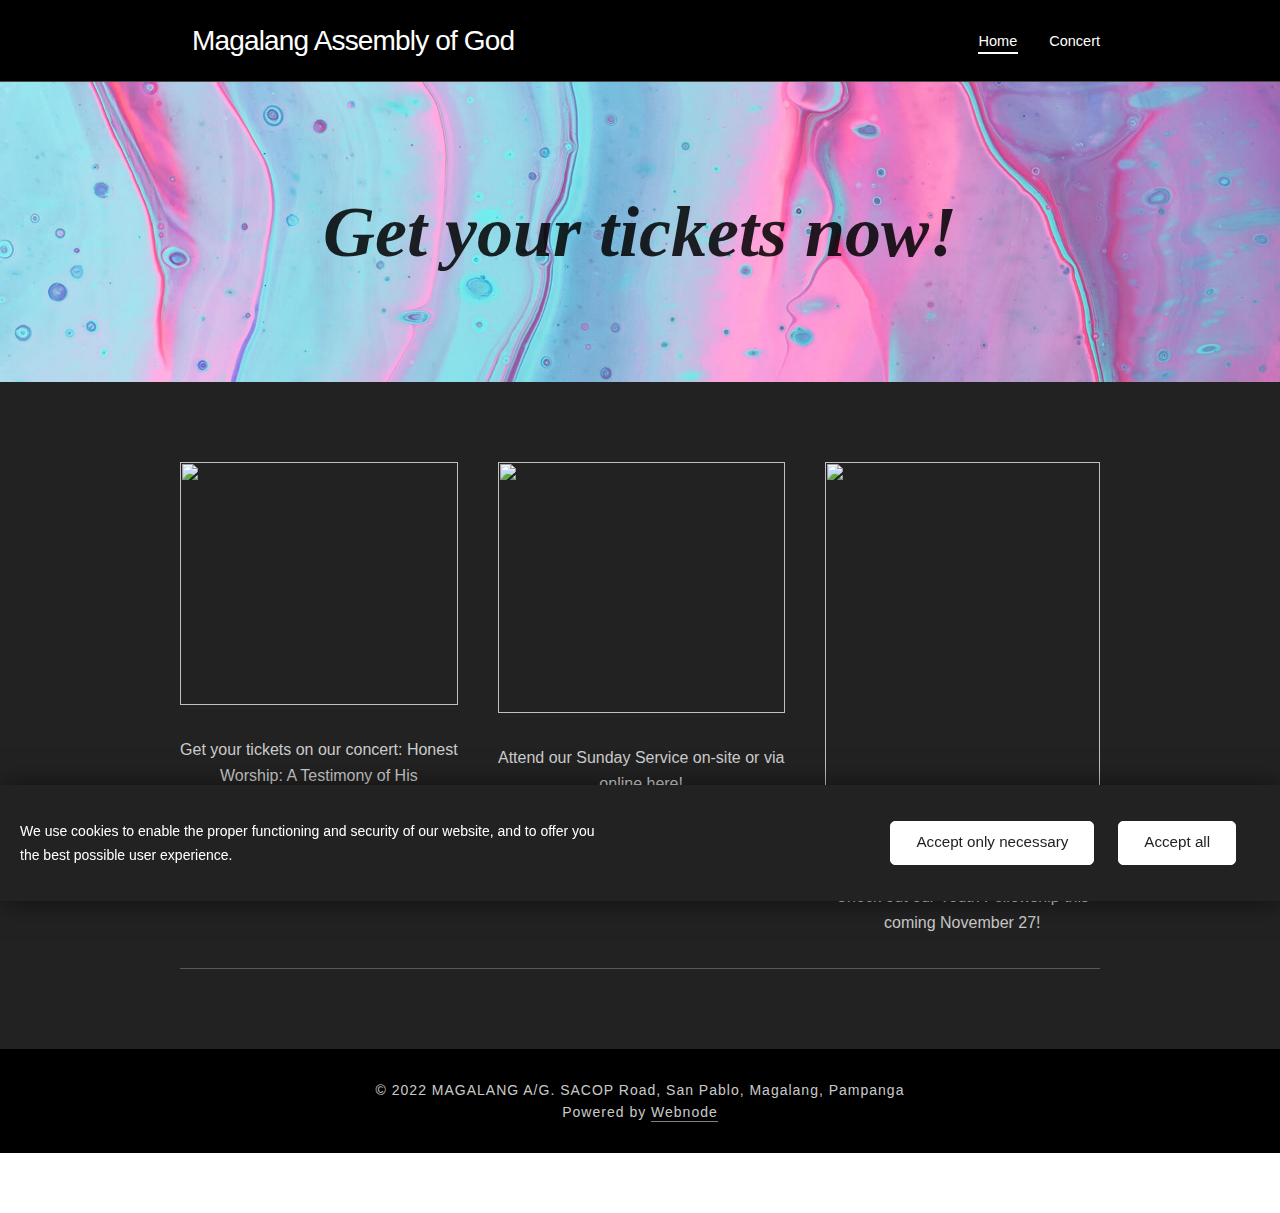
==== commit 9cf4abc4: "Update index.html" ====
--- a/index.html
+++ b/index.html
@@ -1,17 +1,292 @@
 <!DOCTYPE html>
-<html lang="en">
-<head>
-  <link rel="stylesheet" href="styles.css">
-  <link rel="icon" type="image/x-icon" href="./home page assets/favicon.ico">
-  <meta http-equiv="X-UA-Compatible" content="IE=edge">
-  <meta charset="UTF-8" name="viewport" content="width=device-width, initial-scale=1.0">
-  <title>Magalang A/G</title>
-</head>
-<body>
-    <h1>MAGALANG ASSEMBLY OF GOD</h1>
-    <h2>Order your tickets now!</h2>
-    <h3>Message our ticket coordinator <a href="https://www.facebook.com/syrah.sagun" target="_blank">here</a>.</h3>
-    <p style="text-align:center;"><img src="./home page assets/concert.jpg" alt="concert title poster" style="max-width: 80%;height: auto;"></p>
-    <h2>Comprehensive website will be available at October 30.</h2>
-</body>
-</html>+<!-- saved from url=(0034)https://magalang-a-g.webnode.page/ -->
+<html class="js sizes srcset pc webpalpha webp webp-alpha webp-animation webp-lossless" prefix="og: https://ogp.me/ns#" lang="en"><head><meta http-equiv="Content-Type" content="text/html; charset=UTF-8"><link rel="preconnect" href="https://d1di2lzuh97fh2.cloudfront.net/" crossorigin=""><link rel="preconnect" href="https://fonts.gstatic.com/" crossorigin=""><link rel="icon" href="https://d1di2lzuh97fh2.cloudfront.net/files/2d/2di/2div3h.svg?ph=beb820849d" type="image/svg+xml" sizes="any"><link rel="icon" href="https://d1di2lzuh97fh2.cloudfront.net/files/07/07f/07fzq8.svg?ph=beb820849d" type="image/svg+xml" sizes="16x16"><link rel="icon" href="https://d1di2lzuh97fh2.cloudfront.net/files/1j/1j3/1j3767.ico?ph=beb820849d"><link rel="apple-touch-icon" href="https://d1di2lzuh97fh2.cloudfront.net/files/1j/1j3/1j3767.ico?ph=beb820849d"><link rel="icon" href="https://d1di2lzuh97fh2.cloudfront.net/files/1j/1j3/1j3767.ico?ph=beb820849d">
+    <link rel="preconnect" href="https://use.typekit.net/" crossorigin="">
+    <meta http-equiv="X-UA-Compatible" content="IE=edge">
+    <title></title>
+    <meta name="viewport" content="width=device-width,initial-scale=1,viewport-fit=cover">
+    <meta name="msapplication-tap-highlight" content="no">
+    <link href="./magalang-a-g.webnode.page_files/01jdub.css" rel="stylesheet">
+    <link href="./magalang-a-g.webnode.page_files/2n7sbq.css" media="screen and (min-width:37.5em)" rel="stylesheet">
+    <link href="./magalang-a-g.webnode.page_files/40gzha.css" rel="stylesheet">
+    <link href="./magalang-a-g.webnode.page_files/1fw25g.css" media="screen and (min-width:37.5em)" rel="stylesheet">
+    <link href="./magalang-a-g.webnode.page_files/0smdfu.css" media="print" rel="stylesheet">
+    <link rel="stylesheet" href="./magalang-a-g.webnode.page_files/2a8579.css" data-wnd_color_scheme_file=""><link rel="stylesheet" href="./magalang-a-g.webnode.page_files/10twrm.css" data-wnd_color_scheme_desktop_file="" media="screen and (min-width:37.5em)"><link rel="stylesheet" href="./magalang-a-g.webnode.page_files/2rdzz2.css" data-wnd_additive_color_file=""><link rel="stylesheet" href="./magalang-a-g.webnode.page_files/08as3i.css" data-wnd_typography_file=""><link rel="stylesheet" href="./magalang-a-g.webnode.page_files/3ulejo.css" data-wnd_typography_desktop_file="" media="screen and (min-width:37.5em)"><script>function loadDesktopCSS(){if(!desktopStylesLoaded&&window.innerWidth>=600){for(var e=0,d=document.querySelectorAll('head > link[href*="css"][media="screen and (min-width:37.5em)"]');e<d.length;e++)d[e].removeAttribute("disabled");desktopStylesLoaded=!0}}var desktopStylesLoaded=!1;loadDesktopCSS(),window.addEventListener("resize",loadDesktopCSS)</script>
+    <link rel="stylesheet" href="./magalang-a-g.webnode.page_files/qxt1mdt.css">
+<link rel="preload stylesheet" href="https://d1di2lzuh97fh2.cloudfront.net/files/2a/2as/2aslzg.css?ph=beb820849d" as="style"><meta name="description" content="Get your tickets on our concert: Honest Worship: A Testimony of His Goodness!"><meta name="keywords" content=""><meta name="generator" content="Webnode 2"><meta name="apple-mobile-web-app-capable" content="yes"><meta name="apple-mobile-web-app-status-bar-style" content="black"><meta name="format-detection" content="telephone=no">
+
+<meta property="og:url" content="https://magalang-a-g.webnode.page/"><meta property="og:type" content="article"><meta property="og:description" content="Get your tickets on our concert: Honest Worship: A Testimony of His Goodness!"><meta property="og:image" content="https://beb820849d.cbaul-cdnwnd.com/993fa27e1828ef05e10710525726c12c/200000008-e4a70e4a71/700/concert.jpg?ph=beb820849d"><meta property="og:article:published_time" content="2022-11-14T00:00:00+0100"><meta name="robots" content="noindex,nofollow"><link rel="canonical" href="https://magalang-a-g.webnode.page/"><script>window.checkAndChangeSvgColor=function(c){try{var a=document.getElementById(c);if(a){c=[["border","borderColor"],["outline","outlineColor"],["color","color"]];for(var h,b,d,f=[],e=0,m=c.length;e<m;e++)if(h=window.getComputedStyle(a)[c[e][1]].replace(/\s/g,"").match(/^rgb[a]?\(([0-9]{1,3}),([0-9]{1,3}),([0-9]{1,3})/i)){b="";for(var g=1;3>=g;g++)b+=("0"+parseInt(h[g],10).toString(16)).slice(-2);"0"===b.charAt(0)&&(d=parseInt(b.substr(0,2),16),d=Math.max(16,d),b=d.toString(16)+b.slice(-4));f.push(c[e][0]+"="+b)}if(f.length){var k=a.getAttribute("data-src"),l=k+(0>k.indexOf("?")?"?":"&")+f.join("&");a.src!=l&&(a.src=l,a.outerHTML=a.outerHTML)}}}catch(n){}};</script></head>
+<body class="l layout wt-home ac-h ac-i l-default l-d-none b-btn-sq b-btn-s-l b-btn-dn b-btn-bw-1 img-d-n img-t-o img-h-z line-solid b-e-ds lbox-d c-s-n wnd-free-bar-fixed wnd-fe desktop mm-mono">
+
+<div class="wnd-page l-page cs-gray ac-none t-btn-fw-l t-nav-fw-l t-pd-fw-l">
+    <div id="wrapper" class="l-w t cf t-38">
+        <div class="l-bg cf">
+            <div class="s-bg-l">
+                
+                
+            </div>
+            <div class="s-bg-l s-bg-lo"></div>
+        </div>
+        <header class="l-h cf">
+            <div class="sw section-wrapper cf">
+	<div class="sw-c section-wrapper-content cf"><section class="s s-hn s-hn-default wnd-mt-classic wnd-na-c logo-classic sc-m wnd-background-solid wnd-w-narrow wnd-nh-m hm-hidden wnd-nav-border wnd-nav-sticky menu-default-underline-grow">
+	<div class="s-w">
+		<div class="s-o">
+
+			<div class="s-bg">
+				<div class="s-bg-l wnd-background-solid" style="background-color:#000000">
+                    
+					
+				</div>
+				<div class="s-bg-l s-bg-lo"></div>
+			</div>
+
+			<div class="h-w h-f wnd-fixed" style="top: 0px; position: static;">
+
+				<div class="n-l">
+					<div class="s-c">
+						<div class="logo-block">
+							<div class="b b-l logo logo-default logo-nb brandon-grotesque logo-28 wnd-logo-with-text wnd-iar-1-1 b-ls-l" id="wnd_LogoBlock_829338160" data-wnd_mvc_type="wnd.fe.LogoBlock">
+	<div class="b-l-c logo-content">
+		
+
+			<div class="b-l-image logo-image">
+				<div class="b-l-image-w logo-image-cell">
+                    <picture><source type="image/webp" srcset="https://beb820849d.cbaul-cdnwnd.com/993fa27e1828ef05e10710525726c12c/200000003-1ac1e1ac20/450/ag%20logo.webp?ph=beb820849d 450w, https://beb820849d.cbaul-cdnwnd.com/993fa27e1828ef05e10710525726c12c/200000003-1ac1e1ac20/700/ag%20logo.webp?ph=beb820849d 500w, https://beb820849d.cbaul-cdnwnd.com/993fa27e1828ef05e10710525726c12c/200000003-1ac1e1ac20/ag%20logo.webp?ph=beb820849d 500w" sizes="(min-width: 600px) 450px, (min-width: 360px) calc(100vw * 0.8), 100vw"><img src="./magalang-a-g.webnode.page_files/ag logo.png" alt="" width="500" height="500" class="wnd-logo-img"></picture>
+				</div>
+			</div>
+
+			
+
+			<div class="b-l-br logo-br"></div>
+
+			<div class="b-l-text logo-text-wrapper">
+				<div class="b-l-text-w logo-text">
+					<span class="b-l-text-c logo-text-cell">Magalang Assembly of God</span>
+				</div>
+			</div>
+
+		
+	</div>
+</div>
+						</div>
+						<div class="cart-and-mobile">
+							
+
+                            
+
+							<div id="menu-mobile">
+								<a href="https://magalang-a-g.webnode.page/#" id="menu-submit"><span></span>Menu</a>
+							</div>
+						</div>
+
+						<div id="menu-slider">
+							<div id="menu-block">
+								<nav id="menu" data-align="centered" class="centered" data-type="sliding"><div class="menu-font menu-wrapper">
+	<a href="https://magalang-a-g.webnode.page/#" class="menu-close" rel="nofollow" title="Close Menu"></a>
+	<ul class="level-1">
+		<li class="wnd-active wnd-homepage">
+			<a class="menu-item" href="https://agmagalang.live"><span class="menu-item-text">Home</span></a>
+			
+		</li><li>
+			<a class="menu-item" href="https://concert.agmagalang.live"><span class="menu-item-text">Concert</span></a>
+			
+		</li>
+	</ul>
+	<span class="more-text">More</span>
+</div></nav>
+							</div>
+						</div>
+
+					</div>
+				</div>
+
+			</div>
+
+		</div>
+	</div>
+</section></div>
+</div>
+        </header>
+        <main class="l-m cf">
+            <div class="sw section-wrapper cf">
+	<div class="sw-c section-wrapper-content cf"><section class="s s-hm s-hm-hidden wnd-h-hidden cf sc-w   hn-default"></section><section class="s s-hc s-hc-claim cf sc-ml wnd-background-image  wnd-w-default wnd-s-normal wnd-hh-auto wnd-p-cc">
+	<div class="s-w cf">
+		<div class="s-o cf">
+			<div class="s-bg cf">
+				<div class="s-bg-l wnd-background-image fx-none bgpos-center-center bgatt-scroll">
+                    <picture><img src="./magalang-a-g.webnode.page_files/3k409z.jpg" width="1920" height="1194" alt="" loading="lazy"></picture>
+					
+				</div>
+				<div class="s-bg-l s-bg-lo"></div>
+			</div>
+			<div class="s-c cf">
+				<div class="s-hc-c">
+					<h1 class="s-hc-claim claim i-a"><span class="sit b claim-default claim-nb literata claim-72">
+	<span class="sit-w"><span class="sit-c"><strong><em>Get your tickets now!</em></strong></span></span>
+</span></h1>
+				</div>
+			</div>
+		</div>
+	</div>
+</section><section class="s s-basic cf sc-d   wnd-w-narrow wnd-s-normal wnd-h-auto">
+	<div class="s-w cf">
+		<div class="s-o cf">
+			<div class="s-bg cf">
+				<div class="s-bg-l">
+                    
+					
+				</div>
+				<div class="s-bg-l s-bg-lo"></div>
+			</div>
+			<div class="s-c cf">
+				<div class="content ez cf">
+	<div class="ez-c"><div class="column-wrapper cw cf">
+	<div class="cw-c cf"><div class="column-content c cf pr pr-0 pr-150" style="width:33.093%;">
+	<div class="c-c cf"><div class="b-img b-img-link b b-s cf wnd-orientation-landscape wnd-type-image img-s-n" style="margin-left:0;margin-right:0;" id="wnd_ImageBlock_201312616">
+    <a class="b-img-a" title="" href="https://magalang-a-g.webnode.page/concert/">
+        <div class="b-img-w">
+            <div class="b-img-c" style="padding-bottom:87.5%;text-align:center;">
+                <picture><source type="image/webp" srcset="https://beb820849d.cbaul-cdnwnd.com/993fa27e1828ef05e10710525726c12c/200000009-3336b3336c/450/concert.webp?ph=beb820849d 450w, https://beb820849d.cbaul-cdnwnd.com/993fa27e1828ef05e10710525726c12c/200000009-3336b3336c/700/concert.webp?ph=beb820849d 700w, https://beb820849d.cbaul-cdnwnd.com/993fa27e1828ef05e10710525726c12c/200000009-3336b3336c/concert.webp?ph=beb820849d 1000w" sizes="(min-width: 600px) calc(100vw * 0.5), 100vw"><img id="wnd_ImageBlock_201312616_img" src="./magalang-a-g.webnode.page_files/concert.jpg" alt="" width="1000" height="875" loading="lazy" style="top:0%;left:0%;width:100%;height:100%;position:absolute;"></picture>
+				<div class="b-img-embed">
+					</div>
+			</div>
+            <div class="b-img-t"></div>
+	    </div>
+    </a>
+</div><div class="b b-text cf">
+	<div class="b-c b-text-c b-s b-s-t60 b-s-b60 b-cs cf"><p class="wnd-align-center">Get your tickets on our concert: Honest Worship: A Testimony of His Goodness!&nbsp;<br></p></div>
+</div></div>
+</div><div class="column-content c cf pr pr-0 pr-150 pr-320" style="width:34.053%;">
+	<div class="c-c cf"><div class="b-img b-img-link b b-s cf wnd-orientation-landscape wnd-type-image img-s-n" style="margin-left:0;margin-right:0;" id="wnd_ImageBlock_766809331">
+    <a class="b-img-a" title="" href="https://www.facebook.com/MagalangAG/live_videos/" rel="nofollow" target="_blank">
+        <div class="b-img-w">
+            <div class="b-img-c" style="padding-bottom:87.5%;text-align:center;">
+                <picture><source type="image/webp" srcset="https://beb820849d.cbaul-cdnwnd.com/993fa27e1828ef05e10710525726c12c/200000013-0168501686/450/Sunday%20Worship.webp?ph=beb820849d 450w, https://beb820849d.cbaul-cdnwnd.com/993fa27e1828ef05e10710525726c12c/200000013-0168501686/700/Sunday%20Worship.webp?ph=beb820849d 700w, https://beb820849d.cbaul-cdnwnd.com/993fa27e1828ef05e10710525726c12c/200000013-0168501686/Sunday%20Worship.webp?ph=beb820849d 1920w" sizes="(min-width: 600px) calc(100vw * 0.5), 100vw"><img id="wnd_ImageBlock_766809331_img" src="./magalang-a-g.webnode.page_files/Sunday Worship.jpg" alt="" width="1920" height="1680" loading="lazy" style="top:0%;left:0%;width:100%;height:100%;position:absolute;"></picture>
+				<div class="b-img-embed">
+					</div>
+			</div>
+            <div class="b-img-t"></div>
+	    </div>
+    </a>
+</div><div class="b b-text cf">
+	<div class="b-c b-text-c b-s b-s-t60 b-s-b60 b-cs cf"><p class="wnd-align-center">Attend our Sunday Service on-site or via online here!<br></p></div>
+</div></div>
+</div><div class="column-content c cf pr pr-0 pr-150" style="width:32.854%;">
+	<div class="c-c cf"><div class="b-img b-img-default b b-s cf wnd-orientation-portrait wnd-type-image img-s-n" style="margin-left:0;margin-right:0;" id="wnd_ImageBlock_97425366">
+	<div class="b-img-w">
+		<div class="b-img-c" style="padding-bottom:141.49%;text-align:center;">
+            <picture><source type="image/webp" srcset="https://beb820849d.cbaul-cdnwnd.com/993fa27e1828ef05e10710525726c12c/200000015-6e6156e617/450/Fellowship.webp?ph=beb820849d 318w, https://beb820849d.cbaul-cdnwnd.com/993fa27e1828ef05e10710525726c12c/200000015-6e6156e617/700/Fellowship.webp?ph=beb820849d 495w, https://beb820849d.cbaul-cdnwnd.com/993fa27e1828ef05e10710525726c12c/200000015-6e6156e617/Fellowship.webp?ph=beb820849d 1357w" sizes="(min-width: 600px) calc(100vw * 0.5), 100vw"><img id="wnd_ImageBlock_97425366_img" src="./magalang-a-g.webnode.page_files/Fellowship.jpg" alt="" width="1357" height="1920" loading="lazy" style="top:0%;left:0%;width:100%;height:100%;position:absolute;"></picture>
+			<div class="b-img-embed">
+				</div>
+		</div>
+		<div class="b-img-t"></div>
+	</div>
+</div><div class="b b-text cf">
+	<div class="b-c b-text-c b-s b-s-t60 b-s-b60 b-cs cf"><p class="wnd-align-center">Check out our Youth Fellowship this coming November 27!</p></div>
+</div></div>
+</div></div>
+</div><div class="b b-s b-hr-line line-auto">
+	<hr class="line-style line-color">
+</div></div>
+</div>
+			</div>
+		</div>
+	</div>
+</section></div>
+</div>
+        </main>
+        <footer class="l-f cf">
+            <div class="sw section-wrapper cf">
+	<div class="sw-c section-wrapper-content cf"><section data-wn-border-element="s-f-border" class="s s-f s-f-basic s-f-simple sc-m wnd-background-solid  wnd-w-narrow wnd-s-higher">
+	<div class="s-w">
+		<div class="s-o">
+			<div class="s-bg">
+				<div class="s-bg-l wnd-background-solid" style="background-color:#000000">
+                    
+					
+				</div>
+				<div class="s-bg-l s-bg-lo"></div>
+			</div>
+			<div class="s-c s-f-l-w s-f-border">
+				<div class="s-f-l b-s b-s-t0 b-s-b0">
+					<div class="s-f-l-c s-f-l-c-first">
+						<div class="s-f-cr"><span class="it b inline-text link">
+	<span class="it-c">© 2022&nbsp;MAGALANG A/G. SACOP Road, San Pablo, Magalang, Pampanga</span>
+</span></div>
+						<div class="s-f-sf"><span class="sf b">
+<span class="sf-content sf-c link">Powered by <a href="https://www.webnode.com/?utm_source=text&amp;utm_medium=footer&amp;utm_campaign=free2&amp;utm_content=wnd2" rel="noopener nofollow" target="_blank">Webnode</a></span>
+</span></div>
+					</div>
+					<div class="s-f-l-c s-f-l-c-last">
+						<div class="s-f-lang lang-select cf">
+	
+</div>
+					</div>
+                    <div class="s-f-l-c s-f-l-c-currency">
+                        <div class="s-f-ccy ccy-select cf">
+	
+</div>
+                    </div>
+				</div>
+			</div>
+		</div>
+	</div>
+</section></div>
+</div>
+        </footer>
+    </div>
+</div>
+<section class="cb cb-dark" id="cookiebar" style="display:none;">
+	<div class="cb-basic cb-scrollable open">
+		<div class="cb-basic-c">
+			<div class="cb-text">
+				<p>We use cookies to enable the proper functioning and security of our website, and to offer you the best possible user experience.</p>
+			</div>
+			<div class="cb-buttons">
+				<button class="cb-button cb-close-basic" data-action="accept-necessary">
+					<span class="cb-button-content">Accept only necessary</span>
+				</button>
+				<button class="cb-button cb-close-basic" data-action="accept-all">
+					<span class="cb-button-content">Accept all</span>
+				</button>
+				<button class="cb-button cb-button-text cb-button-advanced">
+					<span class="cb-button-content"></span>
+				</button>
+			</div>
+		</div>
+	</div>
+	<div class="cb-advanced close">
+		<div class="cb-advanced-c">
+			<div class="cb-advanced-text">
+				<h3 class="cb-advanced-title">Advanced settings</h3>
+				<p>You can customize your cookie preferences here. Enable or disable the following categories and save your selection.</p>
+			</div>
+			<div class="cb-advanced-options cb-scrollable">
+				<div class="cb-advanced-option">
+					<label class="cb-advanced-option-label" for="necessary">Essential cookies</label>
+					<input type="checkbox" id="necessary" name="necessary" readonly="readonly" disabled="disabled" checked="checked">
+					<div class="cb-advanced-checkbox"></div>
+					<div class="cb-advanced-option-text"></div>
+				</div>
+			</div>
+			<div>
+				<button class="cb-button cb-save-advanced" data-action="advanced-save">
+					<span class="cb-button-content">Save</span>
+				</button>
+			</div>
+			<a href="https://magalang-a-g.webnode.page/#" rel="nofollow" class="cb-close cb-close-advanced" data-action="close"></a>
+		</div>
+	</div>
+</section>
+
+<script>!function(){if(0==document.getElementsByClassName("wnd-cms").length)for(var e=document.getElementsByClassName("column-content"),s=0;s<e.length;s++){var t=e[s].querySelector("div"),l=t.getElementsByClassName("b-text-c");void 0!=l[0]&&t.firstChild==t.lastChild&&""===l[0].innerText&&(e[s].classList?e[s].classList.add("column-empty"):(e[s].classList?e[s].classList.contains("column-empty"):new RegExp("\\bcolumn-empty\\b").test(e[s].className))&&(e[s].className+=" column-empty"))}}()</script>
+<script type="module" src="./magalang-a-g.webnode.page_files/3m7pnl.js.download"></script>
+<script src="./magalang-a-g.webnode.page_files/lang.en.1003.js.download" crossorigin="anonymous"></script><script src="./magalang-a-g.webnode.page_files/compiled.multi.2-1420.js.download" crossorigin="anonymous"></script><script>var wnd = wnd || {};wnd.$data = {"image_content_items":{"wnd_ThumbnailBlock_1":{"id":"wnd_ThumbnailBlock_1","type":"wnd.pc.ThumbnailBlock"},"wnd_HeaderSection_header_main_885868309":{"id":"wnd_HeaderSection_header_main_885868309","type":"wnd.pc.HeaderSection"},"wnd_ImageBlock_103151331":{"id":"wnd_ImageBlock_103151331","type":"wnd.pc.ImageBlock"},"wnd_Section_heading_778285180":{"id":"wnd_Section_heading_778285180","type":"wnd.pc.Section"},"wnd_Section_three_cols_image_232736808":{"id":"wnd_Section_three_cols_image_232736808","type":"wnd.pc.Section"},"wnd_ImageBlock_766809331":{"id":"wnd_ImageBlock_766809331","type":"wnd.pc.ImageBlock"},"wnd_ImageBlock_201312616":{"id":"wnd_ImageBlock_201312616","type":"wnd.pc.ImageBlock"},"wnd_ImageBlock_97425366":{"id":"wnd_ImageBlock_97425366","type":"wnd.pc.ImageBlock"},"wnd_LogoBlock_829338160":{"id":"wnd_LogoBlock_829338160","type":"wnd.pc.LogoBlock"},"wnd_FooterSection_footer_428245289":{"id":"wnd_FooterSection_footer_428245289","type":"wnd.pc.FooterSection"}},"svg_content_items":{"wnd_ImageBlock_103151331":{"id":"wnd_ImageBlock_103151331","type":"wnd.pc.ImageBlock"},"wnd_ImageBlock_766809331":{"id":"wnd_ImageBlock_766809331","type":"wnd.pc.ImageBlock"},"wnd_ImageBlock_201312616":{"id":"wnd_ImageBlock_201312616","type":"wnd.pc.ImageBlock"},"wnd_ImageBlock_97425366":{"id":"wnd_ImageBlock_97425366","type":"wnd.pc.ImageBlock"},"wnd_LogoBlock_829338160":{"id":"wnd_LogoBlock_829338160","type":"wnd.pc.LogoBlock"}},"content_items":[],"project_info":{"isMultilanguage":false,"isMulticurrency":false,"eshop_tax_enabled":"1","country_code":"ph","contact_state":"","eshop_tax_type":"VAT","eshop_discounts":false}};</script><script>wnd.$system = {"fileSystemType":"aws_s3","localFilesPath":"https:\/\/magalang-a-g.webnode.page\/_files\/","awsS3FilesPath":"https:\/\/beb820849d.cbaul-cdnwnd.com\/993fa27e1828ef05e10710525726c12c\/","staticFiles":"https:\/\/d1di2lzuh97fh2.cloudfront.net\/files","isCms":false,"staticCDNServers":["https:\/\/d1di2lzuh97fh2.cloudfront.net\/"],"fileUploadAllowExtension":["jpg","jpeg","jfif","png","gif","bmp","ico","svg","webp","tiff","pdf","doc","docx","ppt","pptx","pps","ppsx","odt","xls","xlsx","txt","rtf","mp3","wma","wav","ogg","amr","flac","m4a","3gp","avi","wmv","mov","mpg","mkv","mp4","mpeg","m4v","swf","gpx","stl","csv","xml","txt","dxf","dwg","iges","igs","step","stp","avif"],"maxUserFormFileLimit":4194304,"frontendLanguage":"en","backendLanguage":"en","frontendLanguageId":"1","page":{"id":200000148,"identifier":"home","template":{"id":200000007,"styles":{"typography":"t-38","scheme":"cs-gray","additiveColor":"ac-none","acHeadings":true,"acSubheadings":false,"acIcons":true,"acOthers":false,"acMenu":false,"imageStyle":"img-d-n","imageHover":"img-h-z","imageTitle":"img-t-o","buttonStyle":"b-btn-sq","buttonSize":"b-btn-s-l","buttonDecoration":"b-btn-dn","buttonBorders":"b-btn-bw-1","lineStyle":"line-solid","eshopGridItemStyle":"b-e-ds","formStyle":"default","menuType":"","menuStyle":"menu-default-underline-grow","lightboxStyle":"lbox-d","columnSpaces":"c-s-n","sectionColor":"","sectionWidth":"wnd-w-narrow","sectionSpace":"wnd-s-normal","layoutType":"l-default","layoutDecoration":"l-d-none","buttonWeight":"t-btn-fw-l","productWeight":"t-pd-fw-l","menuWeight":"t-nav-fw-l"}},"layout":"homepage","name":"Home","html_title":"","language":"en","langId":1,"isHomepage":true,"meta_description":"","meta_keywords":"","header_code":"","footer_code":"","styles":{"sectionColor":"sc-d","pageBased":{"navline":{"style":{"sectionColor":"sc-m","sectionWidth":"wnd-w-narrow","sectionHeight":"wnd-nh-l","background":{"default":{"type":"color","id":"ui_mt-#000000","color":"#000000","brightness":0}},"backgroundSettings":{"default":{"id":"ui_mt-#000000","color":"#000000","brightness":0,"mediaType":"solidColors"}}}}}},"countFormsEntries":[]},"listingsPrefix":"\/l\/","productPrefix":"\/p\/","cartPrefix":"\/cart\/","checkoutPrefix":"\/checkout\/","searchPrefix":"\/search\/","isCheckout":false,"isEshop":false,"isProductDetail":false,"isListingDetail":false,"listing_page":[],"hasEshopAnalytics":false,"gTagId":null,"gAdsId":null,"format":{"be":{"DATE_TIME":{"mask":"%d\/%m\/%Y %H:%M","regexp":"^(((0?[1-9]|[1,2][0-9]|3[0,1])\\\/(0?[1-9]|1[0-2])\\\/[0-9]{1,4})(( [0-1][0-9]| 2[0-3]):[0-5][0-9])?|(([0-9]{4}(0[1-9]|1[0-2])(0[1-9]|[1,2][0-9]|3[0,1])(0[0-9]|1[0-9]|2[0-3])[0-5][0-9][0-5][0-9])))?$"},"DATE":{"mask":"%d\/%m\/%Y","regexp":"^((0?[1-9]|[1,2][0-9]|3[0,1])\\\/(0?[1-9]|1[0-2])\\\/[0-9]{1,4})$"},"CURRENCY":{"mask":{"point":".","thousands":",","decimals":2,"mask":"%s","zerofill":true}}},"fe":{"DATE_TIME":{"mask":"%d\/%m\/%Y %H:%M","regexp":"^(((0?[1-9]|[1,2][0-9]|3[0,1])\\\/(0?[1-9]|1[0-2])\\\/[0-9]{1,4})(( [0-1][0-9]| 2[0-3]):[0-5][0-9])?|(([0-9]{4}(0[1-9]|1[0-2])(0[1-9]|[1,2][0-9]|3[0,1])(0[0-9]|1[0-9]|2[0-3])[0-5][0-9][0-5][0-9])))?$"},"DATE":{"mask":"%d\/%m\/%Y","regexp":"^((0?[1-9]|[1,2][0-9]|3[0,1])\\\/(0?[1-9]|1[0-2])\\\/[0-9]{1,4})$"},"CURRENCY":{"mask":{"point":".","thousands":",","decimals":2,"mask":"%s","zerofill":true}}}},"e_product":null,"listing_item":null,"feReleasedFeatures":{"projectFreeBarFixed":true,"projectFreeBarFixedButton":false,"projectFreeBarFixedButtonDark":false,"projectFreeBarV4":false},"labels":{"invoicesGenerator.W2EshopInvoice.alreadyPayed":"Do not pay! - Already paid","invoicesGenerator.W2EshopInvoice.amount":"Quantity:","invoicesGenerator.W2EshopInvoice.contactInfo":"Contact information:","invoicesGenerator.W2EshopInvoice.couponCode":"Coupon code:","invoicesGenerator.W2EshopInvoice.customer":"Customer:","invoicesGenerator.W2EshopInvoice.dateOfIssue":"Date issued:","invoicesGenerator.W2EshopInvoice.dateOfTaxableSupply":"Date of taxable supply:","invoicesGenerator.W2EshopInvoice.dic":"VAT Reg No:","invoicesGenerator.W2EshopInvoice.discount":"Discount","invoicesGenerator.W2EshopInvoice.dueDate":"Due date:","invoicesGenerator.W2EshopInvoice.email":"Email:","invoicesGenerator.W2EshopInvoice.filenamePrefix":"Invoice-","invoicesGenerator.W2EshopInvoice.fiscalCode":"Fiscal code:","invoicesGenerator.W2EshopInvoice.freeShipping":"Free shipping","invoicesGenerator.W2EshopInvoice.ic":"Company ID:","invoicesGenerator.W2EshopInvoice.invoiceNo":"Invoice number","invoicesGenerator.W2EshopInvoice.invoiceNoTaxed":"Invoice - Tax invoice number","invoicesGenerator.W2EshopInvoice.notVatPayers":"Not VAT registered","invoicesGenerator.W2EshopInvoice.orderNo":"Order number:","invoicesGenerator.W2EshopInvoice.paymentPrice":"Payment method price:","invoicesGenerator.W2EshopInvoice.pec":"PEC:","invoicesGenerator.W2EshopInvoice.phone":"Phone:","invoicesGenerator.W2EshopInvoice.priceExTax":"Price excl. tax:","invoicesGenerator.W2EshopInvoice.priceIncludingTax":"Price incl. tax:","invoicesGenerator.W2EshopInvoice.product":"Product:","invoicesGenerator.W2EshopInvoice.productNr":"Product number:","invoicesGenerator.W2EshopInvoice.recipientCode":"Recipient code:","invoicesGenerator.W2EshopInvoice.shippingAddress":"Shipping address:","invoicesGenerator.W2EshopInvoice.shippingPrice":"Shipping price:","invoicesGenerator.W2EshopInvoice.subtotal":"Subtotal:","invoicesGenerator.W2EshopInvoice.sum":"Total:","invoicesGenerator.W2EshopInvoice.supplier":"Provider:","invoicesGenerator.W2EshopInvoice.tax":"Tax:","invoicesGenerator.W2EshopInvoice.total":"Total:","invoicesGenerator.W2EshopInvoice.web":"Web:","wnd.es.CheckoutShippingService.correiosDeliveryWithSpecialConditions":"CEP de destino est\u00e1 sujeito a condi\u00e7\u00f5es especiais de entrega pela ECT e ser\u00e1 realizada com o acr\u00e9scimo de at\u00e9 7 (sete) dias \u00fateis ao prazo regular.","wnd.es.CheckoutShippingService.correiosWithoutHomeDelivery":"CEP de destino est\u00e1 temporariamente sem entrega domiciliar. A entrega ser\u00e1 efetuada na ag\u00eancia indicada no Aviso de Chegada que ser\u00e1 entregue no endere\u00e7o do destinat\u00e1rio","wnd.es.ProductList.inventory.outOfStock":"Out of stock","wnd.fe.CheckoutSelectMethodZasilkovnaItem.change":"Change pick up point","wnd.fe.CheckoutSelectMethodZasilkovnaItem.choose":"Choose your pick up point","wnd.fe.CheckoutSelectMethodZasilkovnaItem.error":"Please select a pick up point","wnd.fe.CheckoutZipField.brInvalid":"Please enter valid ZIP code in format XXXXX-XXX","wnd.fe.CookieBar.message":"This website uses cookies to provide the necessary site functionality and to improve your experience. By using our website, you agree to our privacy policy.","wnd.fe.FeFooter.createWebsite":"Create your website for free!","wnd.fe.FormManager.error.file.notAllowedExtension":"File extension \u0022{EXTENSION}\u0022 is not allowed.","wnd.fe.FormManager.error.file.required":"Please choose a file to upload.","wnd.fe.FormManager.error.file.sizeExceeded":"Maximum size of the uploaded file is {SIZE} MB.","wnd.fe.FormManager.error.userChangePassword":"Passwords do not match","wnd.fe.FormManager.error.userLogin.inactiveAccount":"Your registration has not been approved yet, you cannot log in.","wnd.fe.FormManager.error.userLogin.invalidLogin":"Incorrect user name (email) or password!","wnd.fe.FreeBarBlock.buttonText":"Get started","wnd.fe.FreeBarBlock.longText":"This website was made with Webnode. \u003Cstrong\u003ECreate your own\u003C\/strong\u003E for free today!","wnd.fe.ListingData.shortMonthName.Apr":"Apr","wnd.fe.ListingData.shortMonthName.Aug":"Aug","wnd.fe.ListingData.shortMonthName.Dec":"Dec","wnd.fe.ListingData.shortMonthName.Feb":"Feb","wnd.fe.ListingData.shortMonthName.Jan":"Jan","wnd.fe.ListingData.shortMonthName.Jul":"Jul","wnd.fe.ListingData.shortMonthName.Jun":"Jun","wnd.fe.ListingData.shortMonthName.Mar":"Mar","wnd.fe.ListingData.shortMonthName.May":"May","wnd.fe.ListingData.shortMonthName.Nov":"Nov","wnd.fe.ListingData.shortMonthName.Oct":"Oct","wnd.fe.ListingData.shortMonthName.Sep":"Sep","wnd.fe.ShoppingCartManager.count.between2And4":"{COUNT} items","wnd.fe.ShoppingCartManager.count.moreThan5":"{COUNT} items","wnd.fe.ShoppingCartManager.count.one":"{COUNT} item","wnd.fe.ShoppingCartTable.label.itemsInStock":"Only {COUNT} pcs available in stock","wnd.fe.ShoppingCartTable.label.itemsInStock.between2And4":"Only {COUNT} pcs available in stock","wnd.fe.ShoppingCartTable.label.itemsInStock.moreThan5":"Only {COUNT} pcs available in stock","wnd.fe.ShoppingCartTable.label.itemsInStock.one":"Only {COUNT} pc available in stock","wnd.fe.ShoppingCartTable.label.outOfStock":"Out of stock","wnd.fe.UserBar.logOut":"Log Out","wnd.pc.BlogDetailPageZone.next":"Newer posts","wnd.pc.BlogDetailPageZone.previous":"Older posts","wnd.pc.ContactInfoBlock.placeholder.infoMail":"E.g. contact@example.com","wnd.pc.ContactInfoBlock.placeholder.infoPhone":"E.g. +44 020 1234 5678","wnd.pc.ContactInfoBlock.placeholder.infoText":"E.g. We are open every day from 9am to 6pm","wnd.pc.CookieBar.button.advancedClose":"Close","wnd.pc.CookieBar.button.advancedOpen":"Open advanced settings","wnd.pc.CookieBar.button.advancedSave":"Save","wnd.pc.CookieBar.link.disclosure":"Disclosure","wnd.pc.CookieBar.title.advanced":"Advanced settings","wnd.pc.CookieBar.title.option.functional":"Functional cookies","wnd.pc.CookieBar.title.option.marketing":"Marketing \/ third party cookies","wnd.pc.CookieBar.title.option.necessary":"Essential cookies","wnd.pc.CookieBar.title.option.performance":"Performance cookies","wnd.pc.FileBlock.download":"DOWNLOAD","wnd.pc.FormBlock.action.defaultMessage.text":"The form was submitted successfully.","wnd.pc.FormBlock.action.defaultMessage.title":"Thank you!","wnd.pc.FormBlock.action.invisibleCaptchaInfoText":"This site is protected by reCAPTCHA and the Google \u003Clink1\u003EPrivacy Policy\u003C\/link1\u003E and \u003Clink2\u003ETerms of Service\u003C\/link2\u003E apply.","wnd.pc.FormBlock.action.submitBlockedDisabledBecauseSiteSecurity":"This form entry cannot be submitted (the website owner blocked your area).","wnd.pc.FreeBarBlock.text":"Powered by","wnd.pc.ListingDetailPageZone.next":"Next","wnd.pc.ListingDetailPageZone.previous":"Previous","wnd.pc.ListingItemCopy.namePrefix":"Copy of","wnd.pc.Option.defaultText":"Other option","wnd.pc.PageCopy.namePrefix":"Copy of","wnd.pc.ProductAddToCartBlock.addToCart":"Add to cart","wnd.pc.ProductItem.button.viewDetail":"Product page","wnd.pc.ProductOptionGroupBlock.notSelected":"No variant selected","wnd.pc.ProductOutOfStockBlock.label":"Out of stock","wnd.pc.ProductPriceBlock.prefixText":"Starting at ","wnd.pc.ProductPriceBlock.suffixText":"","wnd.pc.ProductsZone.label.collections":"Categories","wnd.pc.ProductsZone.placeholder.noProductsInCategory":"This category is empty. Assign products to it or choose another category.","wnd.pc.ProductsZone.placeholder.title":"Products","wnd.pc.ProductsZoneModel.label.allCollections":"All products","wnd.pc.SearchBlock.allListingItems":"All blog posts","wnd.pc.SearchBlock.allPages":"All pages","wnd.pc.SearchBlock.allProducts":"All products","wnd.pc.SearchBlock.allResults":"Show all results","wnd.pc.SearchBlock.iconText":"Search","wnd.pc.SearchBlock.inputPlaceholder":"Search product...","wnd.pc.SearchBlock.noResults":"No results found","wnd.pc.SearchResultsZone.emptyResult":"There are no products matching your search. Please try using a different term.","wnd.pc.SearchResultsZone.foundProducts":"Products found:","wnd.pc.SearchResultsZone.listingItemsTitle":"Blog posts","wnd.pc.SearchResultsZone.pagesTitle":"Pages","wnd.pc.SearchResultsZone.productsTitle":"Products","wnd.pc.SearchResultsZone.title":"Search results for:","wnd.pc.ShoppingCartTable.label.checkout":"Checkout","wnd.pc.ShoppingCartTable.label.checkoutDisabled":"Checkout is currently not available (no shipping or payment method)","wnd.pc.ShoppingCartTable.label.checkoutDisabledBecauseSiteSecurity":"This order cannot be submitted (the store owner blocked your area).","wnd.pc.ShoppingCartTable.label.continue":"Continue shopping","wnd.pc.ShoppingCartTable.label.delete":"Delete","wnd.pc.ShoppingCartTable.label.item":"Product","wnd.pc.ShoppingCartTable.label.price":"Price","wnd.pc.ShoppingCartTable.label.quantity":"Quantity","wnd.pc.ShoppingCartTable.label.sum":"Total","wnd.pc.ShoppingCartTable.label.totalPrice":"Total","wnd.pc.ShoppingCartTable.placeholder.text":"You can change that! Pick something from the store.","wnd.pc.ShoppingCartTable.placeholder.title":"Your shopping cart is empty now.","wnd.pc.SystemFooterBlock.poweredByWebnode":"Powered by {START_LINK}Webnode{END_LINK}","wnd.pc.UserBar.logoutText":"Log out","wnd.pc.UserChangePasswordFormBlock.invalidRecoveryUrl":"The link for resetting your password has timed out. To get a new link, go to the page {START_LINK}Forgotten password{END_LINK}","wnd.pc.UserRecoveryFormBlock.action.defaultMessage.text":"The link that allows you to change your password has been sent to your inbox. If you haven't received this email, please check your spam folder.","wnd.pc.UserRecoveryFormBlock.action.defaultMessage.title":"The email with instructions has been sent.","wnd.pc.UserRegistrationFormBlock.action.defaultMessage.text":"Your registration is now awaiting approval. When your registration is approved, we will inform you via email.","wnd.pc.UserRegistrationFormBlock.action.defaultMessage.title":"Thank you for registering on our website.","wnd.pm.AddNewPagePattern.onlineStore":"Online store","wnd.ps.CookieBarSettingsForm.default.advancedMainText":"You can customize your cookie preferences here. Enable or disable the following categories and save your selection.","wnd.ps.CookieBarSettingsForm.default.captionAcceptAll":"Accept all","wnd.ps.CookieBarSettingsForm.default.captionAcceptNecessary":"Accept only necessary","wnd.ps.CookieBarSettingsForm.default.mainText":"We use cookies to enable the proper functioning and security of our website, and to offer you the best possible user experience."},"fontSubset":null};</script><script>wnd.trackerConfig = {
+					events: {"error":{"name":"Error"},"publish":{"name":"Publish page"},"open_premium_popup":{"name":"Open premium popup"},"upgrade_your_plan":{"name":"Upgrade your plan"},"ml_lock_page":{"name":"Lock access to page"},"ml_unlock_page":{"name":"Unlock access to page"},"ml_start_add_page_member_area":{"name":"Start - add page Member Area"},"ml_end_add_page_member_area":{"name":"End - add page Member Area"},"ml_show_activation_popup":{"name":"Show activation popup"},"ml_activation":{"name":"Member Login Activation"},"ml_deactivation":{"name":"Member Login Deactivation"},"ml_enable_require_approval":{"name":"Enable approve registration manually"},"ml_disable_require_approval":{"name":"Disable approve registration manually"},"ml_fe_member_registration":{"name":"Member Registration on FE"},"ml_fe_member_login":{"name":"Login Member"},"ml_fe_member_recovery":{"name":"Sent recovery email"},"ml_fe_member_change_password":{"name":"Change Password"},"undoredo_click_undo":{"name":"Undo\/Redo - click Undo"},"undoredo_click_redo":{"name":"Undo\/Redo - click Redo"},"add_page":{"name":"Page adding completed"},"change_page_order":{"name":"Change of page order"},"delete_page":{"name":"Page deleted"},"background_options_change":{"name":"Background setting completed"},"add_content":{"name":"Content adding completed"},"delete_content":{"name":"Content deleting completed"},"change_text":{"name":"Editing of text completed"},"add_image":{"name":"Image adding completed"},"add_photo":{"name":"Adding photo to galery completed"},"change_logo":{"name":"Logo changing completed"},"open_pages":{"name":"Open Pages"},"show_page_cms":{"name":"Show Page - CMS"},"new_section":{"name":"New section completed"},"delete_section":{"name":"Section deleting completed"},"add_video":{"name":"Video adding completed"},"add_maps":{"name":"Maps adding completed"},"add_button":{"name":"Button adding completed"},"add_file":{"name":"File adding completed"},"add_hr":{"name":"Horizontal line adding completed"},"delete_cell":{"name":"Cell deleting completed"},"delete_microtemplate":{"name":"Microtemplate deleting completed"},"add_blog_page":{"name":"Blog page adding completed"},"new_blog_post":{"name":"New blog post created"},"new_blog_recent_posts":{"name":"Blog recent posts list created"},"e_show_products_popup":{"name":"Show products popup"},"e_show_add_product":{"name":"Show add product popup"},"e_show_edit_product":{"name":"Show edit product popup"},"e_show_collections_popup":{"name":"Show collections manager popup"},"e_show_eshop_settings":{"name":"Show eshop settings popup"},"e_add_product":{"name":"Add product"},"e_edit_product":{"name":"Edit product"},"e_remove_product":{"name":"Remove product"},"e_bulk_show":{"name":"Bulk show products"},"e_bulk_hide":{"name":"Bulk hide products"},"e_bulk_remove":{"name":"Bulk remove products"},"e_move_product":{"name":"Order products"},"e_add_collection":{"name":"Add collection"},"e_rename_collection":{"name":"Rename collection"},"e_remove_collection":{"name":"Remove collection"},"e_add_product_to_collection":{"name":"Assign product to collection"},"e_remove_product_from_collection":{"name":"Unassign product from collection"},"e_move_collection":{"name":"Order collections"},"e_add_products_page":{"name":"Add products page"},"e_add_procucts_section":{"name":"Add products list section"},"e_add_products_content":{"name":"Add products list content block"},"e_change_products_zone_style":{"name":"Change style in products list"},"e_change_products_zone_collection":{"name":"Change collection in products list"},"e_show_products_zone_collection_filter":{"name":"Show collection filter in products list"},"e_hide_products_zone_collection_filter":{"name":"Hide collection filter in products list"},"e_show_product_detail_page":{"name":"Show product detail page"},"e_add_to_cart":{"name":"Add product to cart"},"e_remove_from_cart":{"name":"Remove product from cart"},"e_checkout_step":{"name":"From cart to checkout"},"e_finish_checkout":{"name":"Finish order"},"welcome_window_play_video":{"name":"Welcome window - play video"},"e_import_file":{"name":"Eshop - products import - file info"},"e_import_upload_time":{"name":"Eshop - products import - upload file duration"},"e_import_result":{"name":"Eshop - products import result"},"e_import_error":{"name":"Eshop - products import - errors"},"e_promo_blogpost":{"name":"Eshop promo - blogpost"},"e_promo_activate":{"name":"Eshop promo - activate"},"e_settings_activate":{"name":"Online store - activate"},"e_promo_hide":{"name":"Eshop promo - close"},"e_activation_popup_step":{"name":"Eshop activation popup - step"},"e_activation_popup_activate":{"name":"Eshop activation popup - activate"},"e_activation_popup_hide":{"name":"Eshop activation popup - close"},"e_deactivation":{"name":"Eshop deactivation"},"e_reactivation":{"name":"Eshop reactivation"},"e_variant_create_first":{"name":"Eshop - variants - add first variant"},"e_variant_add_option_row":{"name":"Eshop - variants - add option row"},"e_variant_remove_option_row":{"name":"Eshop - variants - remove option row"},"e_variant_activate_edit":{"name":"Eshop - variants - activate edit"},"e_variant_deactivate_edit":{"name":"Eshop - variants - deactivate edit"},"move_block_popup":{"name":"Move block - show popup"},"move_block_start":{"name":"Move block - start"},"publish_window":{"name":"Publish window"},"welcome_window_video":{"name":"Video welcome window"},"cookiebar_show":{"name":"Cookiebar was shown"},"cookiebar_accept_all":{"name":"User accepted all cookies"},"cookiebar_accept_necessary":{"name":"User accepted necessary cookies"}},
+					data: {"user":{"u":0,"p":45371662,"lc":"PH","t":"1"},"action":{"identifier":"","name":"","category":"project","platform":"WND2","version":"2-1420_2-1420"},"browser":{"url":"https:\/\/magalang-a-g.webnode.page\/","ua":"Mozilla\/5.0 (Windows NT 10.0; Win64; x64) AppleWebKit\/537.36 (KHTML, like Gecko) Chrome\/107.0.0.0 Safari\/537.36 Edg\/107.0.1418.42","referer_url":"https:\/\/magalang-a-g.cms.webnode.page\/","resolution":"","ip":"119.94.72.235"}},
+					urlPrefix: "https://events.webnode.com/projects/-/events/",
+					collection: "PROD",
+				}</script>
+
+</body></html>